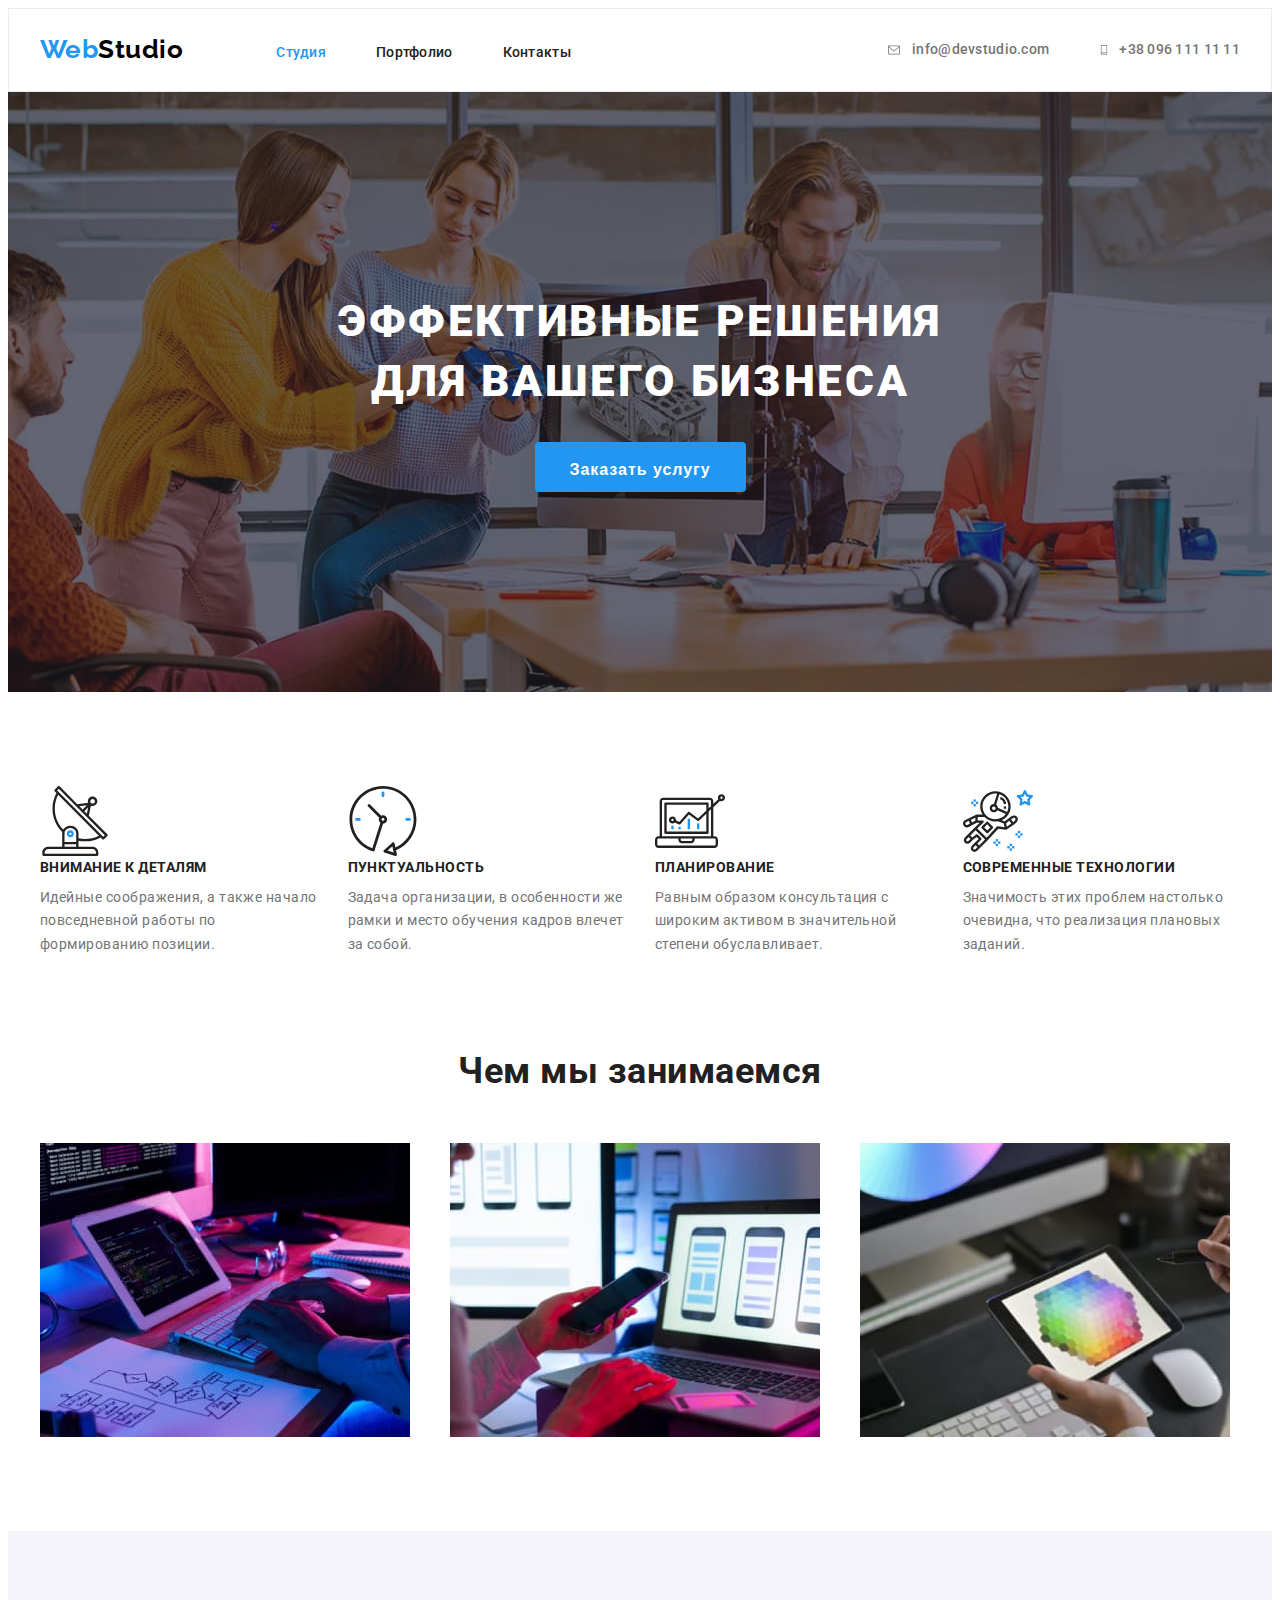
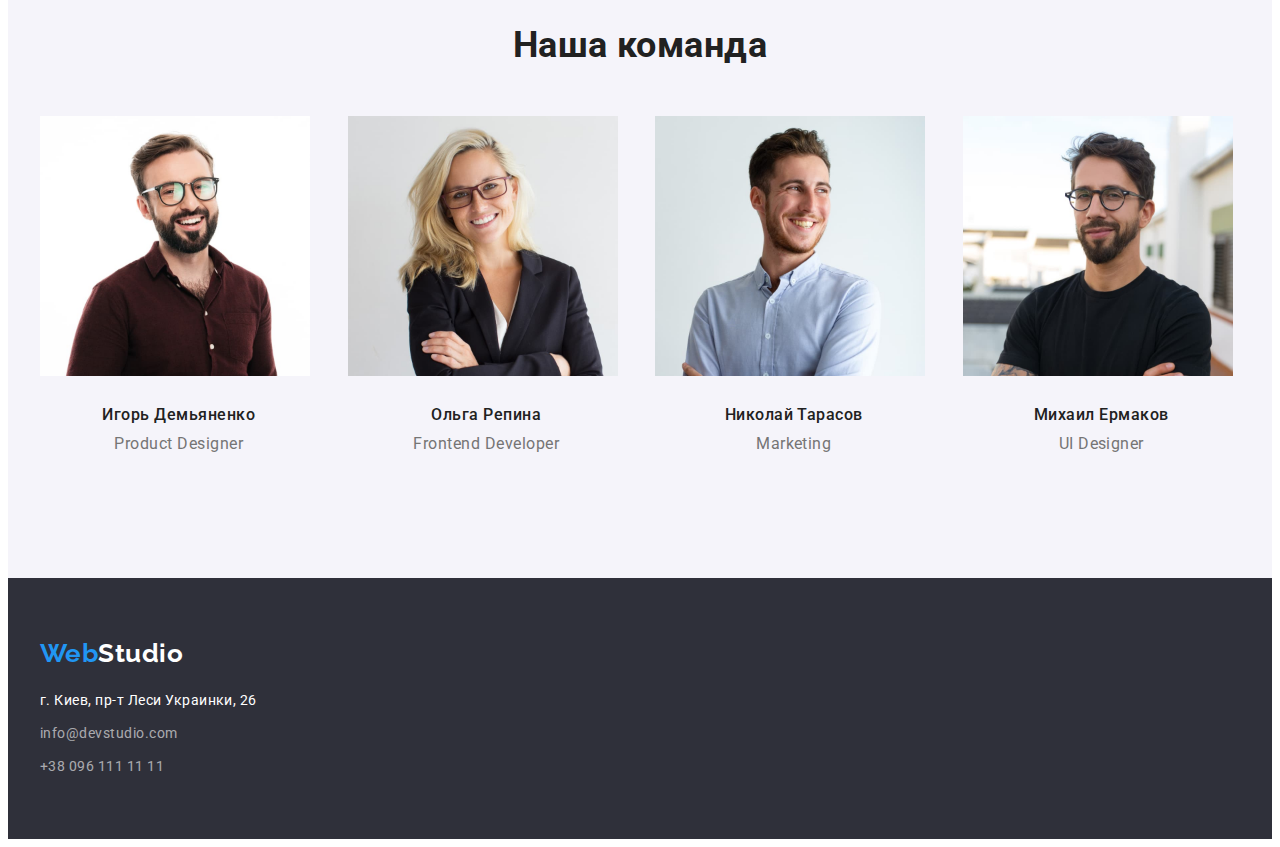
==== index.html @ 177bc2c9 "добавленны иконки в шапку" ====
<!DOCTYPE html>
<html lang="ru">

<head>
  <meta charset="UTF-8" />
  <meta http-equiv="X-UA-Compatible" content="IE=edge" />
  <meta name="viewport" content="width=device-width, initial-scale=1.0" />
  <title>Студия</title>
  <link rel="preconnect" href="https://fonts.gstatic.com" />
  <link href="https://fonts.googleapis.com/css2?family=Raleway:wght@700&family=Roboto:wght@400;500;700;900&display=swap"
    rel="stylesheet" />
  <link rel="stylesheet" href="https://cdnjs.cloudflare.com/ajax/libs/modern-normalize/1.1.0/modern-normalize.min.css"
    integrity="sha512-wpPYUAdjBVSE4KJnH1VR1HeZfpl1ub8YT/NKx4PuQ5NmX2tKuGu6U/JRp5y+Y8XG2tV+wKQpNHVUX03MfMFn9Q=="
    crossorigin="anonymous" referrerpolicy="no-referrer" />
  <link rel="stylesheet" href="./css/styles.css" />
</head>

<body>
  <!--Шапка-->
  <header class="header">
    <div class="container">
      <nav class="nav">
        <a href="./" class="logo link"><span class="prelogo">Web</span>Studio</a>
        <ul class="nav-list list">
          <li class="item"><a href="./index.html" class="link-nav current link">Студия</a></li>
          <li class="item"><a href="./portfolio.html" class="link-nav link">Портфолио</a></li>
          <li class="item"><a href="" class="link-nav link">Контакты</a></li>
        </ul>
      </nav>
      <ul class="info list">
        <li class="item"><a href="mailto:info@devstudio.com" class="link-info link">
            <svg class="icon" width="16" height="12">
              <use href="./images/icons.svg#icon-envelope"></use>
            </svg>info@devstudio.com
          </a></li>
        <li class="item"><a href="tel:+380961111111" class="link-info link">
            <svg class="icon" width="10" height="16">
              <use href="./images/icons.svg#icon-smartphone"></use>
            </svg>+38 096 111 11 11</a></li>
      </ul>
    </div>
  </header>
  <main>
    <!--Герой-->
    <section class="hero">
      <div class="container">
        <h1 class="hero-title list">
          Эффективные решения<br />
          для вашего бизнеса
        </h1>
        <button type="button" class="button-hero">Заказать услугу</button>
      </div>
    </section>
    <!--Особенности-->
    <section class="section nopadding">
      <div class="container features">
        <h2 hidden>Особенности</h2>
        <ul class="list">
          <li class="item">
            <svg class="icon" width="70" height="70">
              <use href="./images/icons.svg#icon-antenna"></use>
            </svg>
            <h3 class="title">Внимание к деталям</h3>
            <p class="text">
              Идейные соображения, а также начало повседневной работы по формированию позиции.
            </p>
          </li>
          <li class="item">
            <svg class="icon" width="70" height="70">
              <use href="./images/icons.svg#icon-clock"></use>
            </svg>
            <h3 class="title">Пунктуальность</h3>
            <p class="text">
              Задача организации, в особенности же рамки и место обучения кадров влечет за собой.
            </p>
          </li>
          <li class="item">
            <svg class="icon" width="70" height="70">
              <use href="./images/icons.svg#icon-diagram"></use>
            </svg>
            <h3 class="title">Планирование</h3>
            <p class="text">
              Равным образом консультация с широким активом в значительной степени обуславливает.
            </p>
          </li>
          <li class="item">
            <svg class="icon" width="70" height="70">
              <use href="./images/icons.svg#icon-astronaut"></use>
            </svg>
            <h3 class="title">Современные технологии</h3>
            <p class="text">
              Значимость этих проблем настолько очевидна, что реализация плановых заданий.
            </p>
          </li>
        </ul>
      </div>
    </section>
    <!--Чем мы занимаемся-->
    <section class="section">
      <div class="container works">
        <h2 class="heading">Чем мы занимаемся</h2>
        <ul class="list">
          <li class="item">
            <img src="./images/studio/what-are-we-doing-2.jpg" alt="работа за компьютером" width="370" height="294" />
          </li>
          <li class="item">
            <img src="./images/studio/what-are-we-doing.jpg" alt="работа за компьютером" width="370" height="294" />
          </li>
          <li class="item">
            <img src="./images/studio/what-are-we-doing-3.jpg" alt="работа за планшетом" width="370" height="294" />
          </li>
        </ul>
      </div>
    </section>
    <!--Наша команда-->
    <section class="section team">
      <div class="container">
        <h2 class="heading">Наша команда</h2>
        <ul class="list">
          <li class="item">
            <img src="./images/studio/ihor-demianenko.jpg" alt="фото мужчины" width="270" height="260" />
            <div class="caption">
              <h3 class="title">Игорь Демьяненко</h3>
              <p lang="en" class="text">Product Designer</p>
            </div>
          </li>
          <li class="item">
            <img src="./images/studio/olga-repina.jpg" alt="фото девушки" width="270" height="260" />
            <div class="caption">
              <h3 class="title">Ольга Репина</h3>
              <p lang="en" class="text">Frontend Developer</p>
            </div>

          </li>
          <li class="item">
            <img src="./images/studio/nicolay-tarasov.jpg" alt="фото мужчины" width="270" height="260" />
            <div class="caption">
              <h3 class="title">Николай Тарасов</h3>
              <p lang="en" class="text">Marketing</p>
            </div>

          </li>
          <li class="item">
            <img src="./images/studio/mihail-ermakov.jpg" alt="фото мужчины" width="270" height="260" />
            <div class="caption">
              <h3 class="title">Михаил Ермаков</h3>
              <p lang="en" class="text">UI Designer</p>
            </div>

          </li>
        </ul>
      </div>
    </section>
  </main>
  <!--Футер-->
  <footer class="footer">
    <div class="container">
      <a href="./" class="footer-logo link"><span class="prelogo">Web</span>Studio</a>
      <address class="address">
        <ul class="list">
          <li class="item">
            <a href="https://goo.gl/maps/eZ2Spch4mHqErUUC6" target="_blank" rel="noopener noreferrer"
              class="address-link link">г. Киев, пр-т Леси Украинки, 26</a>
          </li>
          <li class="item">
            <a href="mailto:info@devstudio.com" class="footer-link link">info@devstudio.com</a>
          </li>
          <li class="item">
            <a href="tel:+380961111111" class="footer-link link">+38 096 111 11 11</a>
          </li>
        </ul>
      </address>
    </div>
  </footer>
</body>

</html>
---- css/styles.css ----
:root {
  --primary-text-color: #757575;
  --title-color: #212121;
  --white-color: #ffffff;
  --accent-color: #2196f3;
  --accent-background: #2f303a;
}
/* Сброс */
h1,
h2,
h3,
h4,
h5,
h6,
p {
  margin-top: 0px;
  margin-bottom: 0px;
}
ul,
ol {
  margin-top: 0px;
  margin-bottom: 0px;
  padding-left: 0px;
}
img {
  display: block;
}
.list {
  list-style-type: none;
}
.link {
  text-decoration: none;
}
/* Боди */
body {
  color: var(--primary-text-color);
  font-family: Roboto, sans-serif;
  letter-spacing: 0.03em;
  font-size: 16px;
}
/* Контейнер */
.container {
  width: 1200px;
  padding-left: 15px;
  padding-right: 15px;
  margin-left: auto;
  margin-right: auto;
}
/*Шапка*/
.header {
  border: 1px solid #ececec;
}
.header .container {
  display: flex;
  align-items: center;
}
/*Логотип*/
.prelogo {
  color: var(--accent-color);
}
.logo {
  font-family: Raleway, sans-serif;
  font-weight: 700;
  font-size: 26px;
  line-height: 1.2;

  color: #000000;
  margin-right: 93px;
}
/*Навигация*/
.nav-list {
  display: flex;
}
.nav-list .item + .item {
  margin-left: 50px;
}
.info {
  display: flex;
  margin-left: auto;
}
.nav {
  display: flex;
  align-items: center;
}
.info .item + .item {
  margin-left: 50px;
}
.link-nav {
  display: inline-block;
  font-weight: 500;
  font-size: 14px;
  line-height: 1.14;
  letter-spacing: 0.02em;

  color: var(--title-color);

  padding-top: 36px;
  padding-bottom: 30px;
}
.link-info {
  display: flex;
  align-items: center;

  font-weight: 500;
  font-size: 14px;
  line-height: 1.14;
  letter-spacing: 0.02em;

  color: var(--primary-text-color);
}
/* Icon */
.info .icon {
  fill: currentColor;
  margin-right: 10px;
}
/* Hover Focus Current */
.link-nav.current,
.link-info:hover,
.link-nav:hover,
.address-link:hover,
.footer-link:hover,
.link-info:focus,
.link-nav:focus,
.address-link:focus,
.footer-link:focus {
  color: var(--accent-color);
}

/*Герой*/
.hero {
  text-align: center;
  align-items: center;
  max-width: 1600px;

  background-color: var(--accent-background);
  background-image: linear-gradient(rgba(47, 48, 58, 0.4), rgba(47, 48, 58, 0.4)), url(../images/studio/bgimd.jpg);
  background-size: cover;
  background-position: center;

  margin: 0 auto;
  padding-top: 200px;
  padding-bottom: 200px;
}
.hero-title {
  font-weight: 900;
  font-size: 44px;
  line-height: 1.36;
  text-align: center;
  letter-spacing: 0.06em;
  text-transform: uppercase;

  color: var(--white-color);

  margin-bottom: 30px;
}

/*Кнопка героя*/
.button-hero {
  font-weight: 700;
  font-size: 16px;
  line-height: 1.88;
  letter-spacing: 0.06em;
  height: 50px;
  min-width: 200px;
  cursor: pointer;

  background-color: var(--accent-color);
  color: var(--white-color);

  padding: 10px 32px;
  border: solid transparent;
  border-radius: 4px;
}
.button-hero:hover {
  background-color: #188ce8;
}

/*Секции*/
.section {
  padding-top: 94px;
  padding-bottom: 94px;
}

.section .list {
  display: flex;
  flex-wrap: wrap;
  margin-left: -30px;
}
.section .item {
  margin-left: 30px;
  flex-basis: calc((100% - 120px) / 4);
}
.heading {
  font-size: 36px;
  line-height: 1.16;
  text-align: center;

  color: var(--title-color);

  margin-bottom: 50px;
}

.section .title {
  font-size: 14px;
  font-weight: 500;
  line-height: 1.18;

  color: var(--title-color);

  margin-bottom: 10px;
}
.section .text {
  font-size: 14px;
  line-height: 1.7;
}
/* Особенности */
.nopadding {
  padding-bottom: 0;
}
.features .item {
  width: 270px;
}
.features .title {
  color: var(--title-color);
  font-weight: 700;
  line-height: 1.14;
  text-transform: uppercase;
}

/*Чем мы занимаемся*/
.works .list {
  margin-left: -30px;
}
.works .item {
  margin-left: 30px;
  flex-basis: calc((100% - 90px) / 3);
}

/* Наша команда */
.team .item {
  width: 270px;
  text-align: center;
}
.team .title {
  font-size: 16px;
}
.team .text {
  font-size: 16px;
  line-height: 1.18;
}
.caption {
  padding-top: 30px;
  padding-bottom: 30px;
}
.section.team {
  background-color: #f5f4fa;
}

/*Футер*/
.footer {
  background-color: var(--accent-background);
  padding-top: 60px;
  padding-bottom: 60px;
}
.footer-logo {
  display: inline-block;

  font-family: Raleway, sans-serif;
  font-weight: 700;
  font-size: 26px;
  line-height: 1.2;

  margin-bottom: 20px;
}
.address {
  font-style: normal;
  font-size: 14px;
  line-height: 1.7;
}
.footer-logo,
.address-link {
  color: var(--white-color);
}
.footer-link {
  color: rgba(255, 255, 255, 0.6);
}
/* .address .link {
  display: block;
} */
.address .item {
  margin-bottom: 9px;
}
.address .item:last-child {
  margin-bottom: 0px;
}

/* Портфолио*/
/* Кнопки портфолио */
.list.filter {
  display: flex;
  justify-content: center;
  margin-bottom: 50px;
}
.filter .item + .item {
  margin-left: 8px;
}
.button-portfolio {
  font-weight: 500;
  font-size: 16px;
  line-height: 1.6;
  cursor: pointer;

  background: #f5f4fa;
  color: var(--title-color);

  height: 38px;
  min-width: 73px;
  padding-top: 6px;
  padding-bottom: 6px;
  padding-left: 22px;
  padding-right: 22px;

  border-radius: 4px;
  border: solid transparent;
}
.button-portfolio:hover,
.button-portfolio:focus {
  background-color: var(--accent-color);
  color: var(--white-color);
}

/* Карточки портфолио */
.portfolio .list {
  flex-wrap: wrap;

  margin-top: -30px;
}
.portfolio .item {
  margin-top: 30px;
  flex-basis: calc((100% - 90px) / 3);
}
.portfolio .title {
  font-weight: 700;
  font-size: 18px;
  line-height: 2;
  letter-spacing: 0.06em;

  color: var(--title-color);
}
.portfolio .subject {
  font-size: 16px;
  line-height: 1.8;

  color: var(--primary-text-color);
}
.portfolio .text {
  width: 370px;
  padding-top: 20px;
  padding-bottom: 20px;
  padding-left: 24px;
  padding-right: 24px;
  border: 1px solid #eeeeee;
  border-top: none;
}
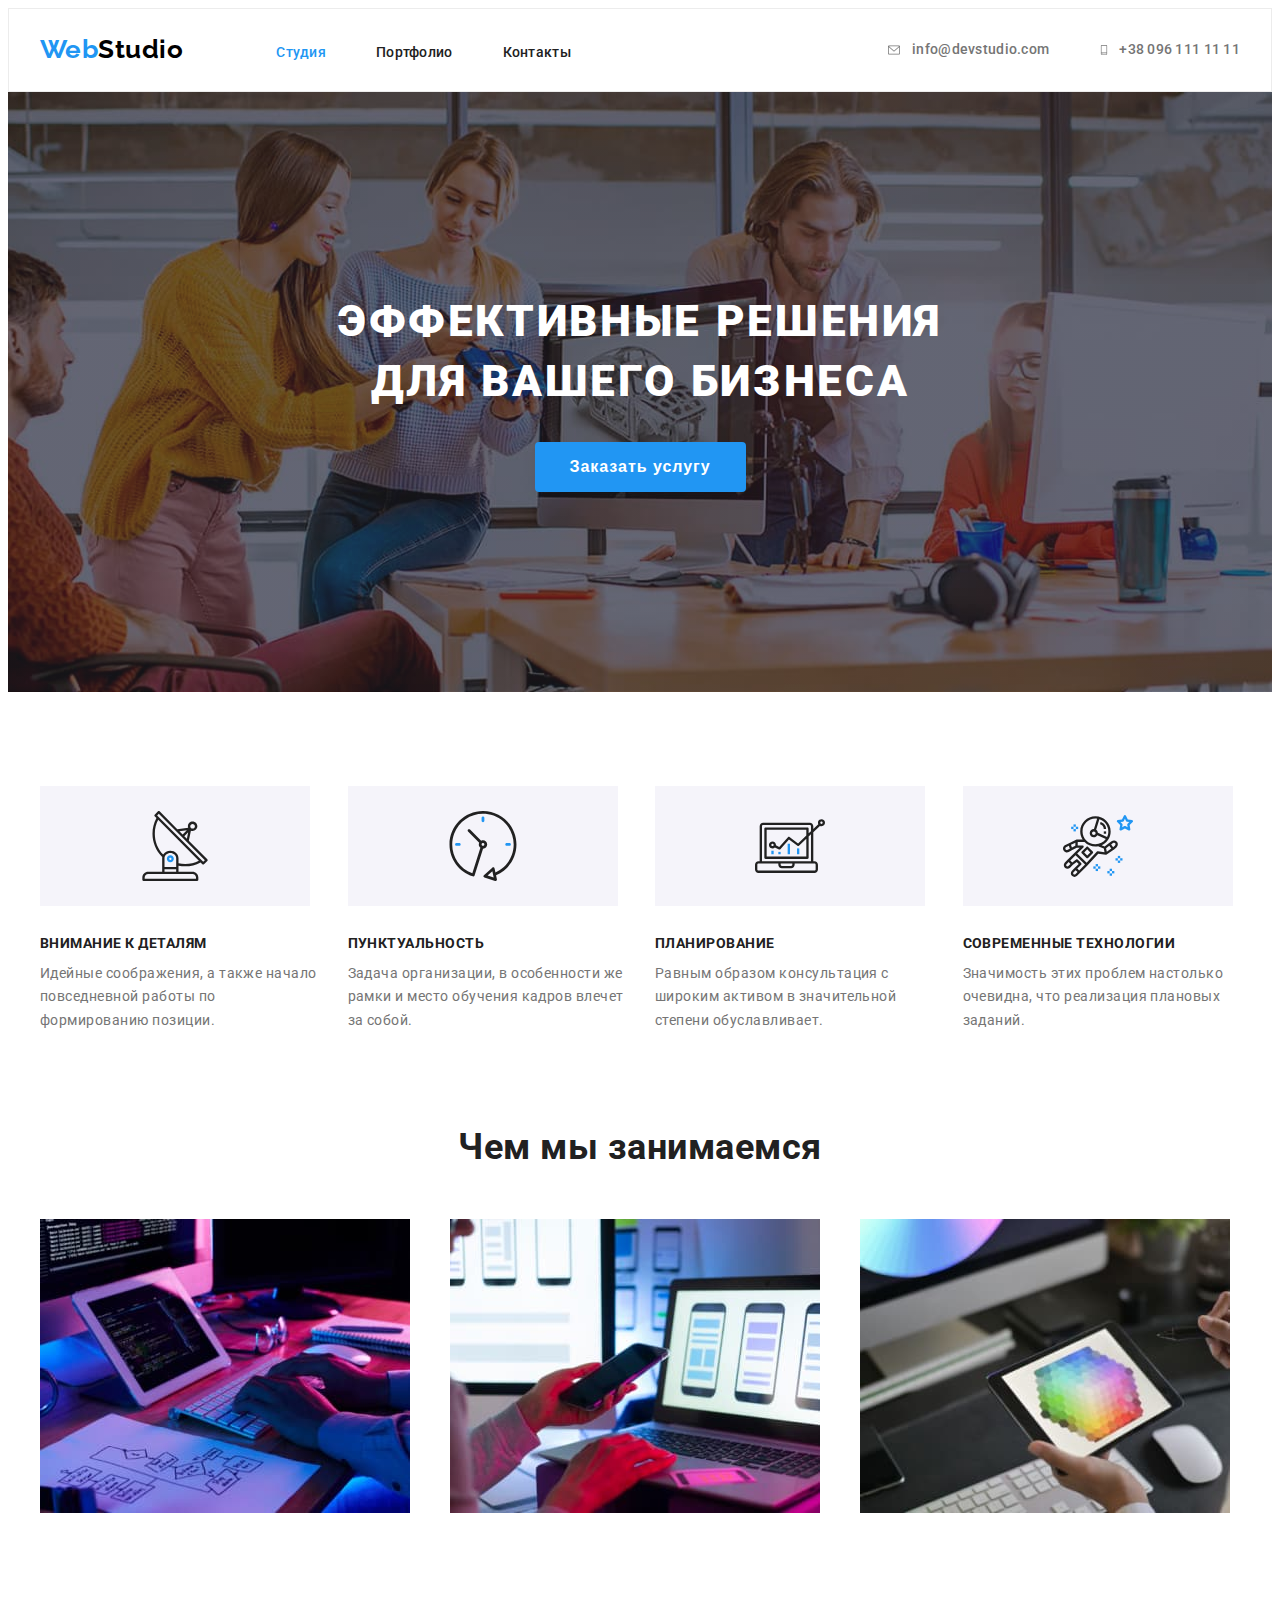
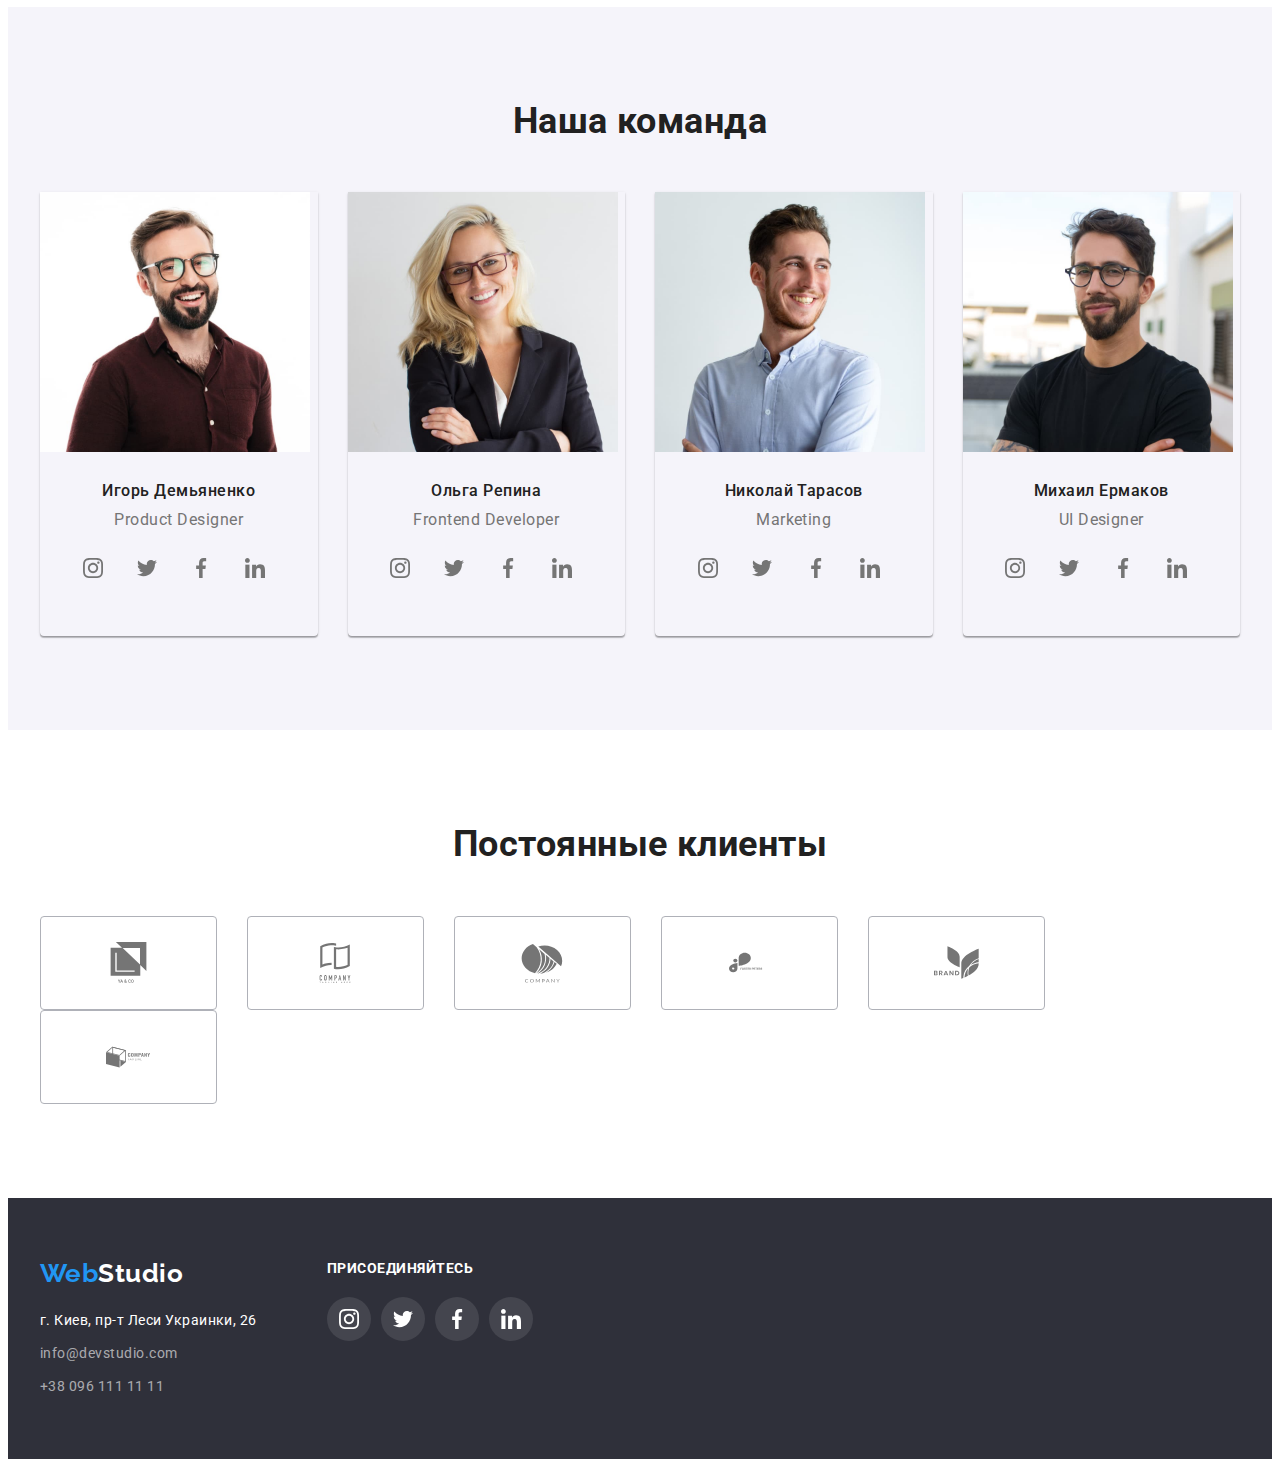
==== commit 26a3fc82: "добавлены иконки, тени на кнопки, постоянные клиенты" ====
--- a/index.html
+++ b/index.html
@@ -57,36 +57,36 @@
         <h2 hidden>Особенности</h2>
         <ul class="list">
           <li class="item">
-            <svg class="icon" width="70" height="70">
-              <use href="./images/icons.svg#icon-antenna"></use>
-            </svg>
+            <div class="box"><svg class="icon" width="70" height="70">
+                <use href="./images/icons.svg#icon-antenna"></use>
+              </svg></div>
             <h3 class="title">Внимание к деталям</h3>
             <p class="text">
               Идейные соображения, а также начало повседневной работы по формированию позиции.
             </p>
           </li>
           <li class="item">
-            <svg class="icon" width="70" height="70">
-              <use href="./images/icons.svg#icon-clock"></use>
-            </svg>
+            <div class="box"><svg class="icon" width="70" height="70">
+                <use href="./images/icons.svg#icon-clock"></use>
+              </svg></div>
             <h3 class="title">Пунктуальность</h3>
             <p class="text">
               Задача организации, в особенности же рамки и место обучения кадров влечет за собой.
             </p>
           </li>
           <li class="item">
-            <svg class="icon" width="70" height="70">
-              <use href="./images/icons.svg#icon-diagram"></use>
-            </svg>
+            <div class="box"><svg class="icon" width="70" height="70">
+                <use href="./images/icons.svg#icon-diagram"></use>
+              </svg></div>
             <h3 class="title">Планирование</h3>
             <p class="text">
               Равным образом консультация с широким активом в значительной степени обуславливает.
             </p>
           </li>
           <li class="item">
-            <svg class="icon" width="70" height="70">
-              <use href="./images/icons.svg#icon-astronaut"></use>
-            </svg>
+            <div class="box"><svg class="icon" width="70" height="70">
+                <use href="./images/icons.svg#icon-astronaut"></use>
+              </svg></div>
             <h3 class="title">Современные технологии</h3>
             <p class="text">
               Значимость этих проблем настолько очевидна, что реализация плановых заданий.
@@ -122,6 +122,22 @@
             <div class="caption">
               <h3 class="title">Игорь Демьяненко</h3>
               <p lang="en" class="text">Product Designer</p>
+              <ul class="list list-icon">
+                <li class="icon">
+                  <svg width="20" height="20">
+                    <use href="./images/icons.svg#icon-instagram"></use>
+                  </svg>
+                </li>
+                <li class="icon"><svg width="20" height="20">
+                    <use href="./images/icons.svg#icon-twitter"></use>
+                  </svg></li>
+                <li class="icon"><svg width="20" height="20">
+                    <use href="./images/icons.svg#icon-facebook"></use>
+                  </svg></li>
+                <li class="icon"><svg width="20" height="20">
+                    <use href="./images/icons.svg#icon-linkedin"></use>
+                  </svg></li>
+              </ul>
             </div>
           </li>
           <li class="item">
@@ -129,24 +145,108 @@
             <div class="caption">
               <h3 class="title">Ольга Репина</h3>
               <p lang="en" class="text">Frontend Developer</p>
-            </div>
-
+              <ul class="list list-icon">
+                <li class="icon">
+                  <svg width="20" height="20">
+                    <use href="./images/icons.svg#icon-instagram"></use>
+                  </svg>
+                </li>
+                <li class="icon"><svg width="20" height="20">
+                    <use href="./images/icons.svg#icon-twitter"></use>
+                  </svg></li>
+                <li class="icon"><svg width="20" height="20">
+                    <use href="./images/icons.svg#icon-facebook"></use>
+                  </svg></li>
+                <li class="icon"><svg width="20" height="20">
+                    <use href="./images/icons.svg#icon-linkedin"></use>
+                  </svg></li>
+              </ul>
+            </div>
           </li>
           <li class="item">
             <img src="./images/studio/nicolay-tarasov.jpg" alt="фото мужчины" width="270" height="260" />
             <div class="caption">
               <h3 class="title">Николай Тарасов</h3>
               <p lang="en" class="text">Marketing</p>
-            </div>
-
+              <ul class="list list-icon">
+                <li class="icon">
+                  <svg width="20" height="20">
+                    <use href="./images/icons.svg#icon-instagram"></use>
+                  </svg>
+                </li>
+                <li class="icon"><svg width="20" height="20">
+                    <use href="./images/icons.svg#icon-twitter"></use>
+                  </svg></li>
+                <li class="icon"><svg width="20" height="20">
+                    <use href="./images/icons.svg#icon-facebook"></use>
+                  </svg></li>
+                <li class="icon"><svg width="20" height="20">
+                    <use href="./images/icons.svg#icon-linkedin"></use>
+                  </svg></li>
+              </ul>
+            </div>
           </li>
           <li class="item">
             <img src="./images/studio/mihail-ermakov.jpg" alt="фото мужчины" width="270" height="260" />
             <div class="caption">
               <h3 class="title">Михаил Ермаков</h3>
               <p lang="en" class="text">UI Designer</p>
-            </div>
-
+              <ul class="list list-icon">
+                <li class="icon">
+                  <svg width="20" height="20">
+                    <use href="./images/icons.svg#icon-instagram"></use>
+                  </svg>
+                </li>
+                <li class="icon"><svg width="20" height="20">
+                    <use href="./images/icons.svg#icon-twitter"></use>
+                  </svg></li>
+                <li class="icon"><svg width="20" height="20">
+                    <use href="./images/icons.svg#icon-facebook"></use>
+                  </svg></li>
+                <li class="icon"><svg width="20" height="20">
+                    <use href="./images/icons.svg#icon-linkedin"></use>
+                  </svg></li>
+              </ul>
+            </div>
+
+          </li>
+        </ul>
+      </div>
+    </section>
+    <!-- Постоянные клиенты -->
+    <section class="section clients">
+      <div class="container">
+        <h2 class="heading">Постоянные клиенты</h2>
+        <ul class="list">
+          <li class="icon">
+            <svg width="41" height="47">
+              <use href="./images/icons.svg#icon-client-one"></use>
+            </svg>
+          </li>
+          <li class="icon">
+            <svg width="40" height="52">
+              <use href="./images/icons.svg#icon-client-two"></use>
+            </svg>
+          </li>
+          <li class="icon">
+            <svg width="44" height="42">
+              <use href="./images/icons.svg#icon-client-three"></use>
+            </svg>
+          </li>
+          <li class="icon">
+            <svg width="85" height="41">
+              <use href="./images/icons.svg#icon-client-four"></use>
+            </svg>
+          </li>
+          <li class="icon">
+            <svg width="63" height="45">
+              <use href="./images/icons.svg#icon-client-five"></use>
+            </svg>
+          </li>
+          <li class="icon">
+            <svg width="94" height="44">
+              <use href="./images/icons.svg#icon-client-six"></use>
+            </svg>
           </li>
         </ul>
       </div>
@@ -154,22 +254,43 @@
   </main>
   <!--Футер-->
   <footer class="footer">
-    <div class="container">
-      <a href="./" class="footer-logo link"><span class="prelogo">Web</span>Studio</a>
-      <address class="address">
-        <ul class="list">
-          <li class="item">
-            <a href="https://goo.gl/maps/eZ2Spch4mHqErUUC6" target="_blank" rel="noopener noreferrer"
-              class="address-link link">г. Киев, пр-т Леси Украинки, 26</a>
-          </li>
-          <li class="item">
-            <a href="mailto:info@devstudio.com" class="footer-link link">info@devstudio.com</a>
-          </li>
-          <li class="item">
-            <a href="tel:+380961111111" class="footer-link link">+38 096 111 11 11</a>
-          </li>
-        </ul>
-      </address>
+    <div class="container footer-box">
+      <div class="fotter-address">
+        <a href="./" class="footer-logo link"><span class="prelogo">Web</span>Studio</a>
+        <address class="address">
+          <ul class="list">
+            <li class="item">
+              <a href="https://goo.gl/maps/eZ2Spch4mHqErUUC6" target="_blank" rel="noopener noreferrer"
+                class="address-link link">г. Киев, пр-т Леси Украинки, 26</a>
+            </li>
+            <li class="item">
+              <a href="mailto:info@devstudio.com" class="footer-link link">info@devstudio.com</a>
+            </li>
+            <li class="item">
+              <a href="tel:+380961111111" class="footer-link link">+38 096 111 11 11</a>
+            </li>
+          </ul>
+        </address>
+      </div>
+      <div class="social-link">
+        <b class="join">присоединяйтесь</b>
+        <ul class="list list-icon">
+          <li class="icon">
+            <svg width="20" height="20">
+              <use href="./images/icons.svg#icon-instagram"></use>
+            </svg>
+          </li>
+          <li class="icon"><svg width="20" height="20">
+              <use href="./images/icons.svg#icon-twitter"></use>
+            </svg></li>
+          <li class="icon"><svg width="20" height="20">
+              <use href="./images/icons.svg#icon-facebook"></use>
+            </svg></li>
+          <li class="icon"><svg width="20" height="20">
+              <use href="./images/icons.svg#icon-linkedin"></use>
+            </svg></li>
+        </ul>
+      </div>
     </div>
   </footer>
 </body>
--- a/css/styles.css
+++ b/css/styles.css
@@ -156,6 +156,8 @@
 
 /*Кнопка героя*/
 .button-hero {
+  display: flex;
+  align-items: center;
   font-weight: 700;
   font-size: 16px;
   line-height: 1.88;
@@ -167,12 +169,15 @@
   background-color: var(--accent-color);
   color: var(--white-color);
 
+  margin-left: auto;
+  margin-right: auto;
   padding: 10px 32px;
   border: solid transparent;
   border-radius: 4px;
 }
 .button-hero:hover {
   background-color: #188ce8;
+  box-shadow: 0px 4px 4px rgba(0, 0, 0, 0.15);
 }
 
 /*Секции*/
@@ -226,6 +231,17 @@
   line-height: 1.14;
   text-transform: uppercase;
 }
+.features .box {
+  max-width: 270px;
+  height: 120px;
+  margin-bottom: 30px;
+
+  background-color: #F5F4FA;
+
+  display: flex;
+  align-items: center;
+  justify-content: center;
+}
 
 /*Чем мы занимаемся*/
 .works .list {
@@ -237,9 +253,29 @@
 }
 
 /* Наша команда */
+.team .list-icon {
+  fill: currentColor;
+  text-align: center;
+  margin-left: 0;
+  margin-top: 16px;
+  justify-content: center;
+}
+.team .icon:hover,
+.team .icon:focus {
+  background-color: var(--accent-color);
+  fill: var(--white-color);
+}
+.list-icon .icon {
+  display: flex;
+  padding: 12px;
+  margin-right: 10px;
+  border-radius: 50%;
+}
 .team .item {
   width: 270px;
   text-align: center;
+  box-shadow: 0px 1px 3px rgba(0, 0, 0, 0.12), 0px 1px 1px rgba(0, 0, 0, 0.14), 0px 2px 1px rgba(0, 0, 0, 0.2);
+  border-radius: 0px 0px 4px 4px; 
 }
 .team .title {
   font-size: 16px;
@@ -250,10 +286,29 @@
 }
 .caption {
   padding-top: 30px;
-  padding-bottom: 30px;
+  padding-bottom: 46px;
 }
 .section.team {
   background-color: #f5f4fa;
+}
+
+/* Постоянные клиенты */
+.clients .icon {
+  display: flex;
+  justify-content: center;
+  align-items: center;
+  width: 170px;
+  height: 92px;
+  margin-left: 30px;
+  flex-basis: calc((100% - 180px) / 6);
+  fill: currentColor;
+  border: 1px solid #AFB1B8;
+  border-radius: 4px;
+}
+.clients .icon:hover,
+.clients .icon:focus {
+  fill: var(--accent-color);
+  border: 1px solid var(--accent-color);
 }
 
 /*Футер*/
@@ -262,6 +317,9 @@
   padding-top: 60px;
   padding-bottom: 60px;
 }
+.footer-box {
+  display: flex;
+}
 .footer-logo {
   display: inline-block;
 
@@ -276,6 +334,7 @@
   font-style: normal;
   font-size: 14px;
   line-height: 1.7;
+  margin-right: 70px;
 }
 .footer-logo,
 .address-link {
@@ -284,14 +343,31 @@
 .footer-link {
   color: rgba(255, 255, 255, 0.6);
 }
-/* .address .link {
-  display: block;
-} */
 .address .item {
   margin-bottom: 9px;
 }
 .address .item:last-child {
   margin-bottom: 0px;
+}
+.social-link .list-icon {
+  display: flex;
+}
+.join {
+  display: inline-block;
+  font-size: 14px;
+  line-height: 1.14;
+  text-transform: uppercase;
+  margin-bottom: 20px;
+
+  color: var(--white-color)
+}
+.social-link .icon {
+  background-color: rgba(255, 255, 255, 0.1);;
+  fill: var(--white-color)
+}
+.social-link .icon:hover,
+.social-link .icon:focus {
+  background-color:var(--accent-color);
 }
 
 /* Портфолио*/
@@ -301,10 +377,15 @@
   justify-content: center;
   margin-bottom: 50px;
 }
+.filter .item {
+  flex-basis: auto;
+}
 .filter .item + .item {
   margin-left: 8px;
 }
 .button-portfolio {
+  display: flex;
+  align-items: center;
   font-weight: 500;
   font-size: 16px;
   line-height: 1.6;
@@ -327,6 +408,7 @@
 .button-portfolio:focus {
   background-color: var(--accent-color);
   color: var(--white-color);
+  box-shadow: 0px 3px 1px rgba(0, 0, 0, 0.1), 0px 1px 2px rgba(0, 0, 0, 0.08), 0px 2px 2px rgba(0, 0, 0, 0.12);
 }
 
 /* Карточки портфолио */
@@ -338,6 +420,10 @@
 .portfolio .item {
   margin-top: 30px;
   flex-basis: calc((100% - 90px) / 3);
+}
+.portfolio .item:hover,
+.portfolio .item:focus {
+  box-shadow: 0px 1px 1px rgba(0, 0, 0, 0.12), 0px 4px 4px rgba(0, 0, 0, 0.06), 1px 4px 6px rgba(0, 0, 0, 0.16);
 }
 .portfolio .title {
   font-weight: 700;
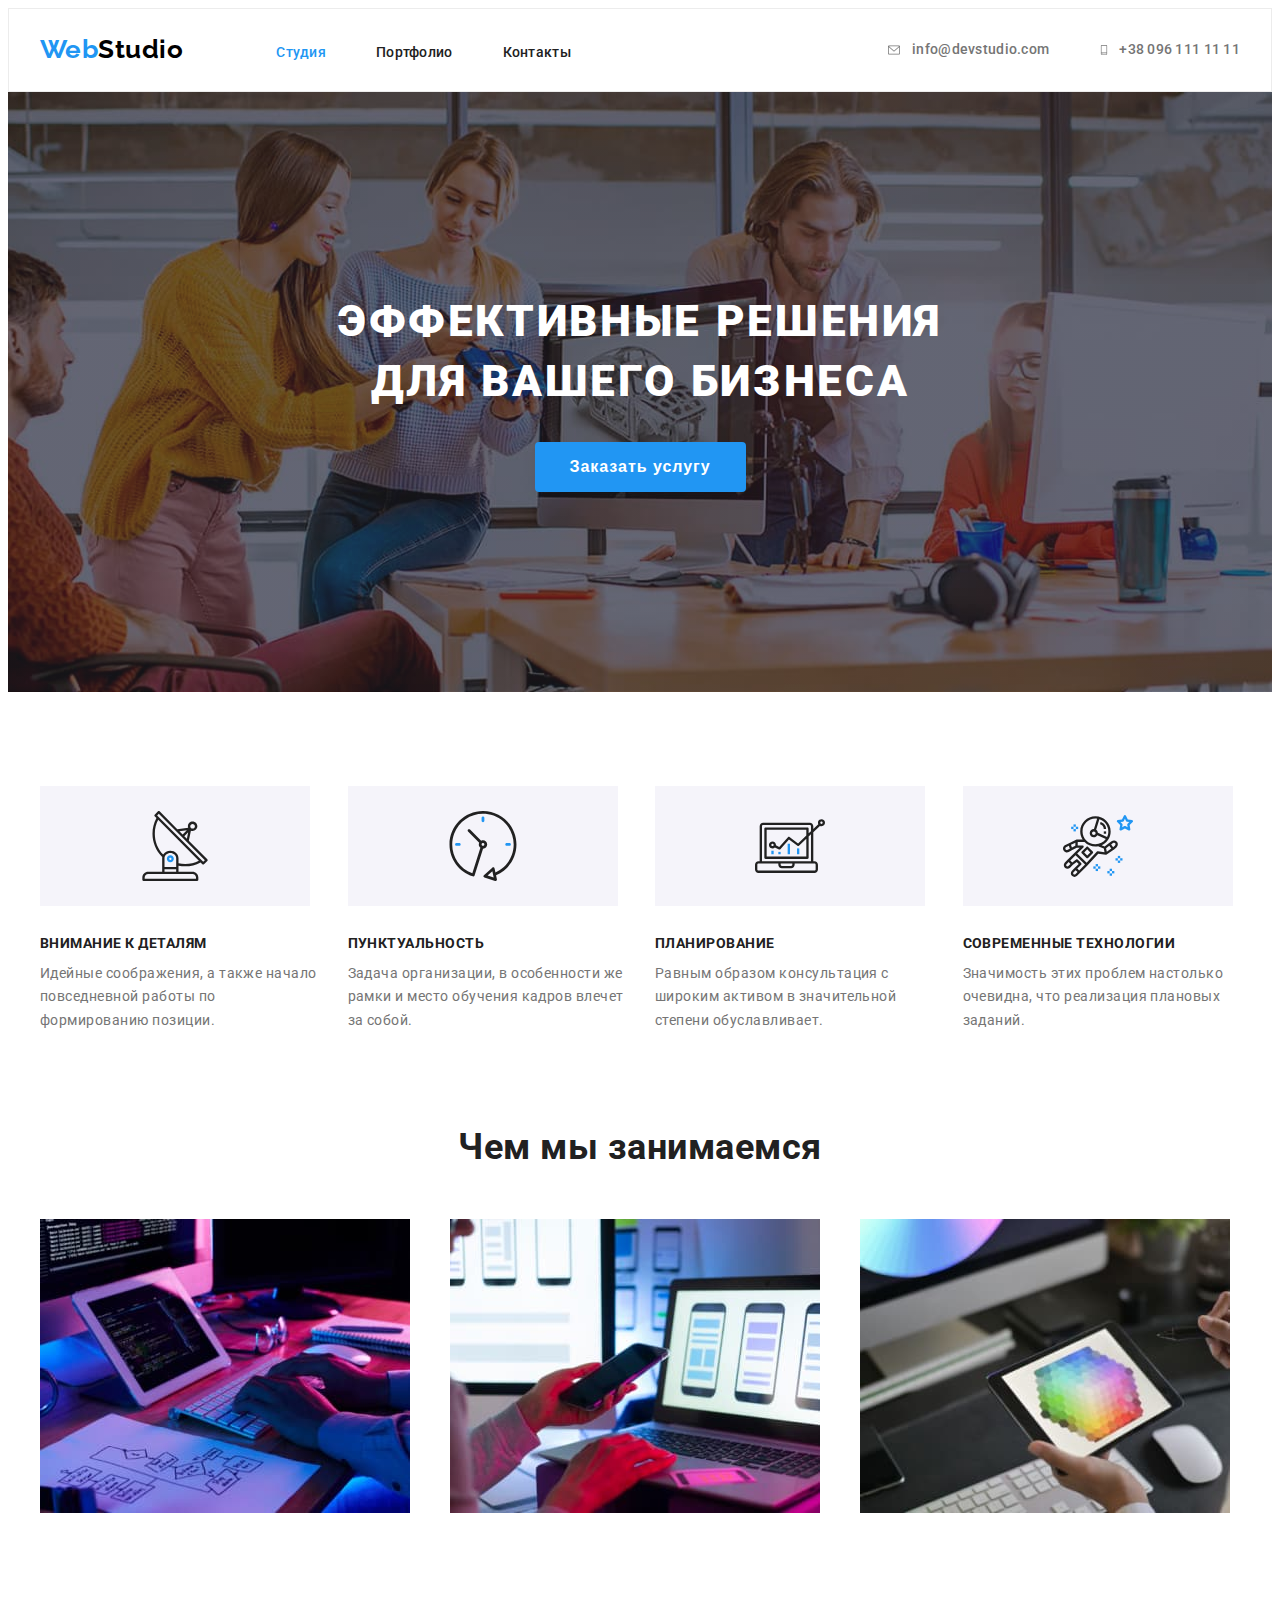
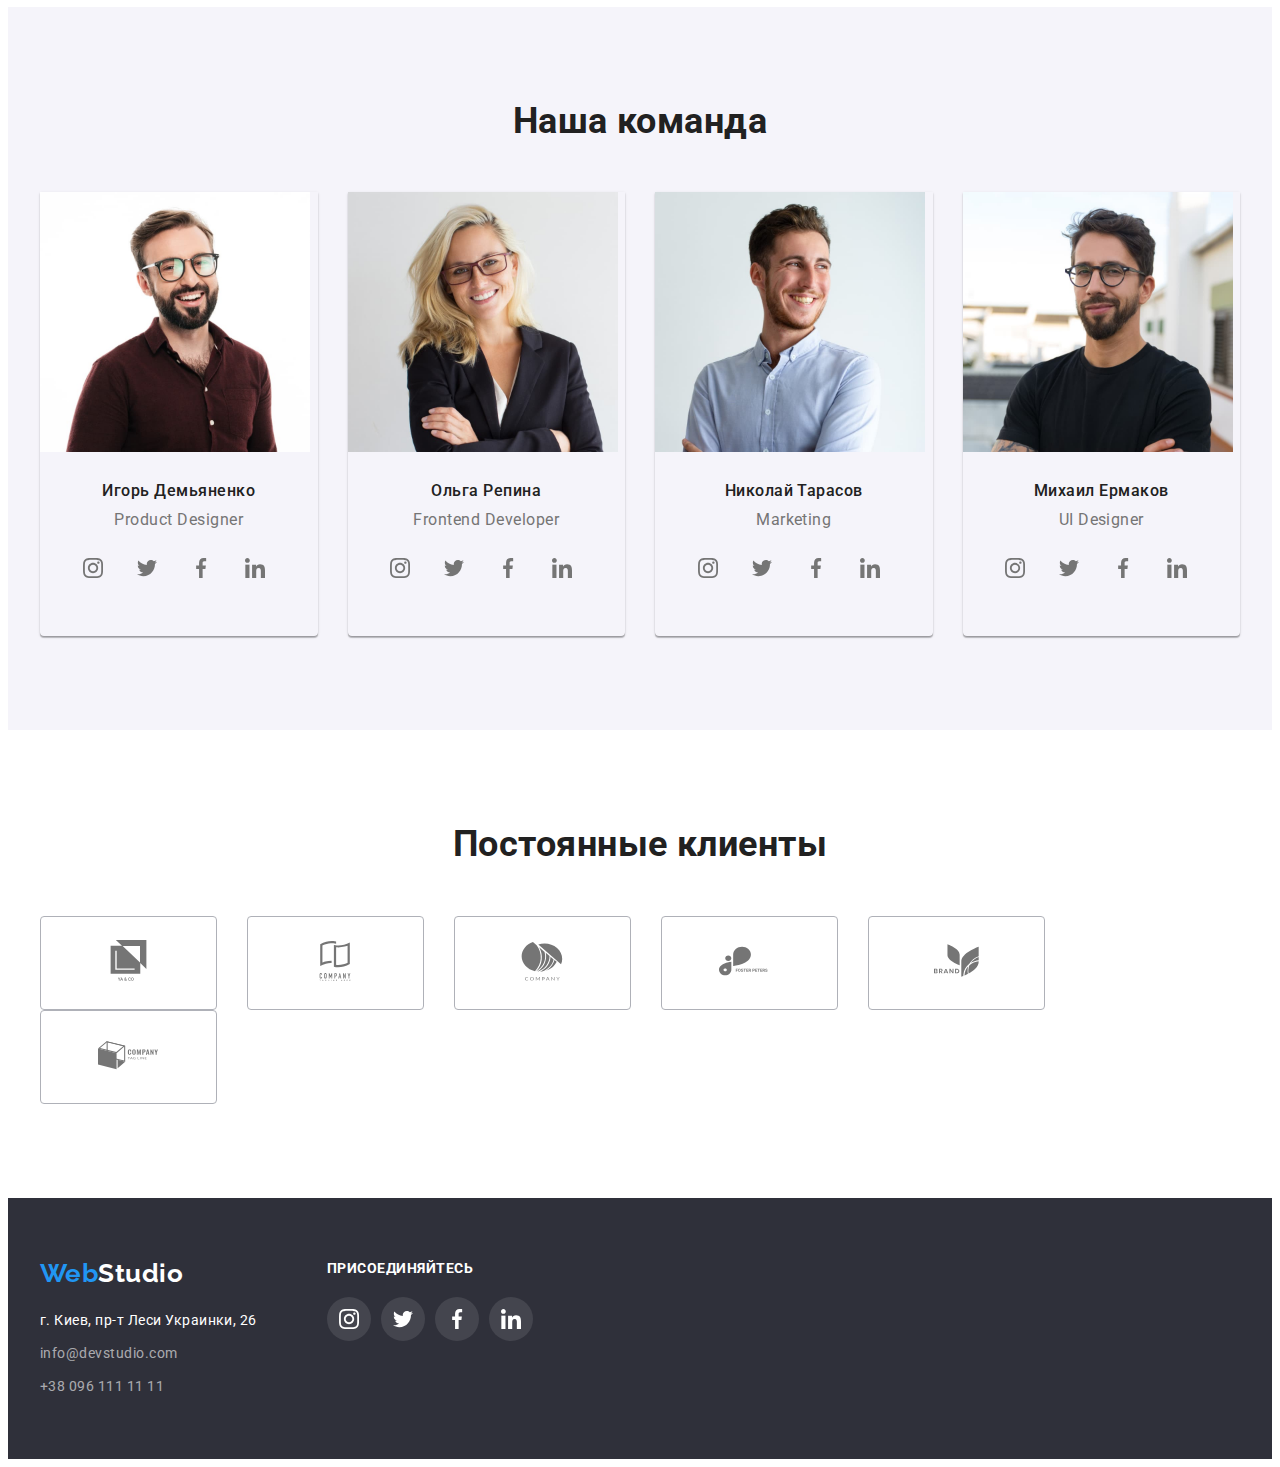
==== commit e782bec8: "добавленны ссылки" ====
--- a/index.html
+++ b/index.html
@@ -124,19 +124,25 @@
               <p lang="en" class="text">Product Designer</p>
               <ul class="list list-icon">
                 <li class="icon">
-                  <svg width="20" height="20">
-                    <use href="./images/icons.svg#icon-instagram"></use>
-                  </svg>
-                </li>
-                <li class="icon"><svg width="20" height="20">
-                    <use href="./images/icons.svg#icon-twitter"></use>
-                  </svg></li>
-                <li class="icon"><svg width="20" height="20">
-                    <use href="./images/icons.svg#icon-facebook"></use>
-                  </svg></li>
-                <li class="icon"><svg width="20" height="20">
-                    <use href="./images/icons.svg#icon-linkedin"></use>
-                  </svg></li>
+                  <a class="icon-link" href=""><svg width="20" height="20">
+                      <use href="./images/icons.svg#icon-instagram"></use>
+                    </svg></a>
+                </li>
+                <li class="icon">
+                  <a class="icon-link" href=""><svg width="20" height="20">
+                      <use href="./images/icons.svg#icon-twitter"></use>
+                    </svg></a>
+                </li>
+                <li class="icon">
+                  <a class="icon-link" href=""><svg width="20" height="20">
+                      <use href="./images/icons.svg#icon-facebook"></use>
+                    </svg></a>
+                </li>
+                <li class="icon">
+                  <a class="icon-link" href=""><svg width="20" height="20">
+                      <use href="./images/icons.svg#icon-linkedin"></use>
+                    </svg></a>
+                </li>
               </ul>
             </div>
           </li>
@@ -147,19 +153,25 @@
               <p lang="en" class="text">Frontend Developer</p>
               <ul class="list list-icon">
                 <li class="icon">
-                  <svg width="20" height="20">
-                    <use href="./images/icons.svg#icon-instagram"></use>
-                  </svg>
-                </li>
-                <li class="icon"><svg width="20" height="20">
-                    <use href="./images/icons.svg#icon-twitter"></use>
-                  </svg></li>
-                <li class="icon"><svg width="20" height="20">
-                    <use href="./images/icons.svg#icon-facebook"></use>
-                  </svg></li>
-                <li class="icon"><svg width="20" height="20">
-                    <use href="./images/icons.svg#icon-linkedin"></use>
-                  </svg></li>
+                  <a class="icon-link" href=""><svg width="20" height="20">
+                      <use href="./images/icons.svg#icon-instagram"></use>
+                    </svg></a>
+                </li>
+                <li class="icon">
+                  <a class="icon-link" href=""><svg width="20" height="20">
+                      <use href="./images/icons.svg#icon-twitter"></use>
+                    </svg></a>
+                </li>
+                <li class="icon">
+                  <a class="icon-link" href=""><svg width="20" height="20">
+                      <use href="./images/icons.svg#icon-facebook"></use>
+                    </svg></a>
+                </li>
+                <li class="icon">
+                  <a class="icon-link" href=""><svg width="20" height="20">
+                      <use href="./images/icons.svg#icon-linkedin"></use>
+                    </svg></a>
+                </li>
               </ul>
             </div>
           </li>
@@ -170,19 +182,25 @@
               <p lang="en" class="text">Marketing</p>
               <ul class="list list-icon">
                 <li class="icon">
-                  <svg width="20" height="20">
-                    <use href="./images/icons.svg#icon-instagram"></use>
-                  </svg>
-                </li>
-                <li class="icon"><svg width="20" height="20">
-                    <use href="./images/icons.svg#icon-twitter"></use>
-                  </svg></li>
-                <li class="icon"><svg width="20" height="20">
-                    <use href="./images/icons.svg#icon-facebook"></use>
-                  </svg></li>
-                <li class="icon"><svg width="20" height="20">
-                    <use href="./images/icons.svg#icon-linkedin"></use>
-                  </svg></li>
+                  <a class="icon-link" href=""><svg width="20" height="20">
+                      <use href="./images/icons.svg#icon-instagram"></use>
+                    </svg></a>
+                </li>
+                <li class="icon">
+                  <a class="icon-link" href=""><svg width="20" height="20">
+                      <use href="./images/icons.svg#icon-twitter"></use>
+                    </svg></a>
+                </li>
+                <li class="icon">
+                  <a class="icon-link" href=""><svg width="20" height="20">
+                      <use href="./images/icons.svg#icon-facebook"></use>
+                    </svg></a>
+                </li>
+                <li class="icon">
+                  <a class="icon-link" href=""><svg width="20" height="20">
+                      <use href="./images/icons.svg#icon-linkedin"></use>
+                    </svg></a>
+                </li>
               </ul>
             </div>
           </li>
@@ -193,19 +211,25 @@
               <p lang="en" class="text">UI Designer</p>
               <ul class="list list-icon">
                 <li class="icon">
-                  <svg width="20" height="20">
-                    <use href="./images/icons.svg#icon-instagram"></use>
-                  </svg>
-                </li>
-                <li class="icon"><svg width="20" height="20">
-                    <use href="./images/icons.svg#icon-twitter"></use>
-                  </svg></li>
-                <li class="icon"><svg width="20" height="20">
-                    <use href="./images/icons.svg#icon-facebook"></use>
-                  </svg></li>
-                <li class="icon"><svg width="20" height="20">
-                    <use href="./images/icons.svg#icon-linkedin"></use>
-                  </svg></li>
+                  <a class="icon-link" href=""><svg width="20" height="20">
+                      <use href="./images/icons.svg#icon-instagram"></use>
+                    </svg></a>
+                </li>
+                <li class="icon">
+                  <a class="icon-link" href=""><svg width="20" height="20">
+                      <use href="./images/icons.svg#icon-twitter"></use>
+                    </svg></a>
+                </li>
+                <li class="icon">
+                  <a class="icon-link" href=""><svg width="20" height="20">
+                      <use href="./images/icons.svg#icon-facebook"></use>
+                    </svg></a>
+                </li>
+                <li class="icon">
+                  <a class="icon-link" href=""><svg width="20" height="20">
+                      <use href="./images/icons.svg#icon-linkedin"></use>
+                    </svg></a>
+                </li>
               </ul>
             </div>
 
@@ -219,34 +243,40 @@
         <h2 class="heading">Постоянные клиенты</h2>
         <ul class="list">
           <li class="icon">
-            <svg width="41" height="47">
-              <use href="./images/icons.svg#icon-client-one"></use>
-            </svg>
-          </li>
-          <li class="icon">
-            <svg width="40" height="52">
-              <use href="./images/icons.svg#icon-client-two"></use>
-            </svg>
-          </li>
-          <li class="icon">
-            <svg width="44" height="42">
-              <use href="./images/icons.svg#icon-client-three"></use>
-            </svg>
-          </li>
-          <li class="icon">
-            <svg width="85" height="41">
-              <use href="./images/icons.svg#icon-client-four"></use>
-            </svg>
-          </li>
-          <li class="icon">
-            <svg width="63" height="45">
-              <use href="./images/icons.svg#icon-client-five"></use>
-            </svg>
-          </li>
-          <li class="icon">
-            <svg width="94" height="44">
-              <use href="./images/icons.svg#icon-client-six"></use>
-            </svg>
+            <a class="icon-link" href=""><svg width="41" height="47">
+                <use href="./images/icons.svg#icon-client-one"></use>
+              </svg></a>
+
+          </li>
+          <li class="icon">
+            <a class="icon-link" href=""><svg width="40" height="52">
+                <use href="./images/icons.svg#icon-client-two"></use>
+              </svg></a>
+
+          </li>
+          <li class="icon">
+            <a class="icon-link" href=""><svg width="44" height="42">
+                <use href="./images/icons.svg#icon-client-three"></use>
+              </svg></a>
+
+          </li>
+          <li class="icon">
+            <a class="icon-link" href=""><svg width="106" height="60">
+                <use href="./images/icons.svg#icon-client-four"></use>
+              </svg></a>
+
+          </li>
+          <li class="icon">
+            <a class="icon-link" href=""><svg width="63" height="45">
+                <use href="./images/icons.svg#icon-client-five"></use>
+              </svg></a>
+
+          </li>
+          <li class="icon">
+            <a class="icon-link" href=""><svg width="106" height="60">
+                <use href="./images/icons.svg#icon-client-six"></use>
+              </svg></a>
+
           </li>
         </ul>
       </div>
@@ -276,20 +306,25 @@
         <b class="join">присоединяйтесь</b>
         <ul class="list list-icon">
           <li class="icon">
-            <svg width="20" height="20">
-              <use href="./images/icons.svg#icon-instagram"></use>
-            </svg>
-          </li>
-          <li class="icon"><svg width="20" height="20">
-              <use href="./images/icons.svg#icon-twitter"></use>
-            </svg></li>
-          <li class="icon"><svg width="20" height="20">
-              <use href="./images/icons.svg#icon-facebook"></use>
-            </svg></li>
-          <li class="icon"><svg width="20" height="20">
-              <use href="./images/icons.svg#icon-linkedin"></use>
-            </svg></li>
-        </ul>
+            <a class="icon-link" href=""><svg width="20" height="20">
+                <use href="./images/icons.svg#icon-instagram"></use>
+              </svg></a>
+          </li>
+          <li class="icon">
+            <a class="icon-link" href=""><svg width="20" height="20">
+                <use href="./images/icons.svg#icon-twitter"></use>
+              </svg></a>
+          </li>
+          <li class="icon">
+            <a class="icon-link" href=""><svg width="20" height="20">
+                <use href="./images/icons.svg#icon-facebook"></use>
+              </svg></a>
+          </li>
+          <li class="icon">
+            <a class="icon-link" href=""><svg width="20" height="20">
+                <use href="./images/icons.svg#icon-linkedin"></use>
+              </svg></a>
+          </li>
       </div>
     </div>
   </footer>
--- a/css/styles.css
+++ b/css/styles.css
@@ -254,18 +254,21 @@
 
 /* Наша команда */
 .team .list-icon {
-  fill: currentColor;
   text-align: center;
   margin-left: 0;
   margin-top: 16px;
   justify-content: center;
 }
-.team .icon:hover,
-.team .icon:focus {
+.team .icon-link {
+color: var(--primary-text-color);
+}
+.team .icon-link:hover,
+.team .icon-link:focus {
   background-color: var(--accent-color);
   fill: var(--white-color);
 }
-.list-icon .icon {
+.list-icon .icon-link {
+  fill: currentColor;
   display: flex;
   padding: 12px;
   margin-right: 10px;
@@ -304,10 +307,17 @@
   fill: currentColor;
   border: 1px solid #AFB1B8;
   border-radius: 4px;
+
+}
+.clients .icon-link {
+  fill: var(--primary-text-color);
+}
+.clients .icon-link:hover,
+.clients .icon-link:focus {
+  fill: var(--accent-color);
 }
 .clients .icon:hover,
 .clients .icon:focus {
-  fill: var(--accent-color);
   border: 1px solid var(--accent-color);
 }
 
@@ -361,12 +371,12 @@
 
   color: var(--white-color)
 }
-.social-link .icon {
+.social-link .icon-link {
   background-color: rgba(255, 255, 255, 0.1);;
   fill: var(--white-color)
 }
-.social-link .icon:hover,
-.social-link .icon:focus {
+.social-link .icon-link:hover,
+.social-link .icon-link:focus {
   background-color:var(--accent-color);
 }
 
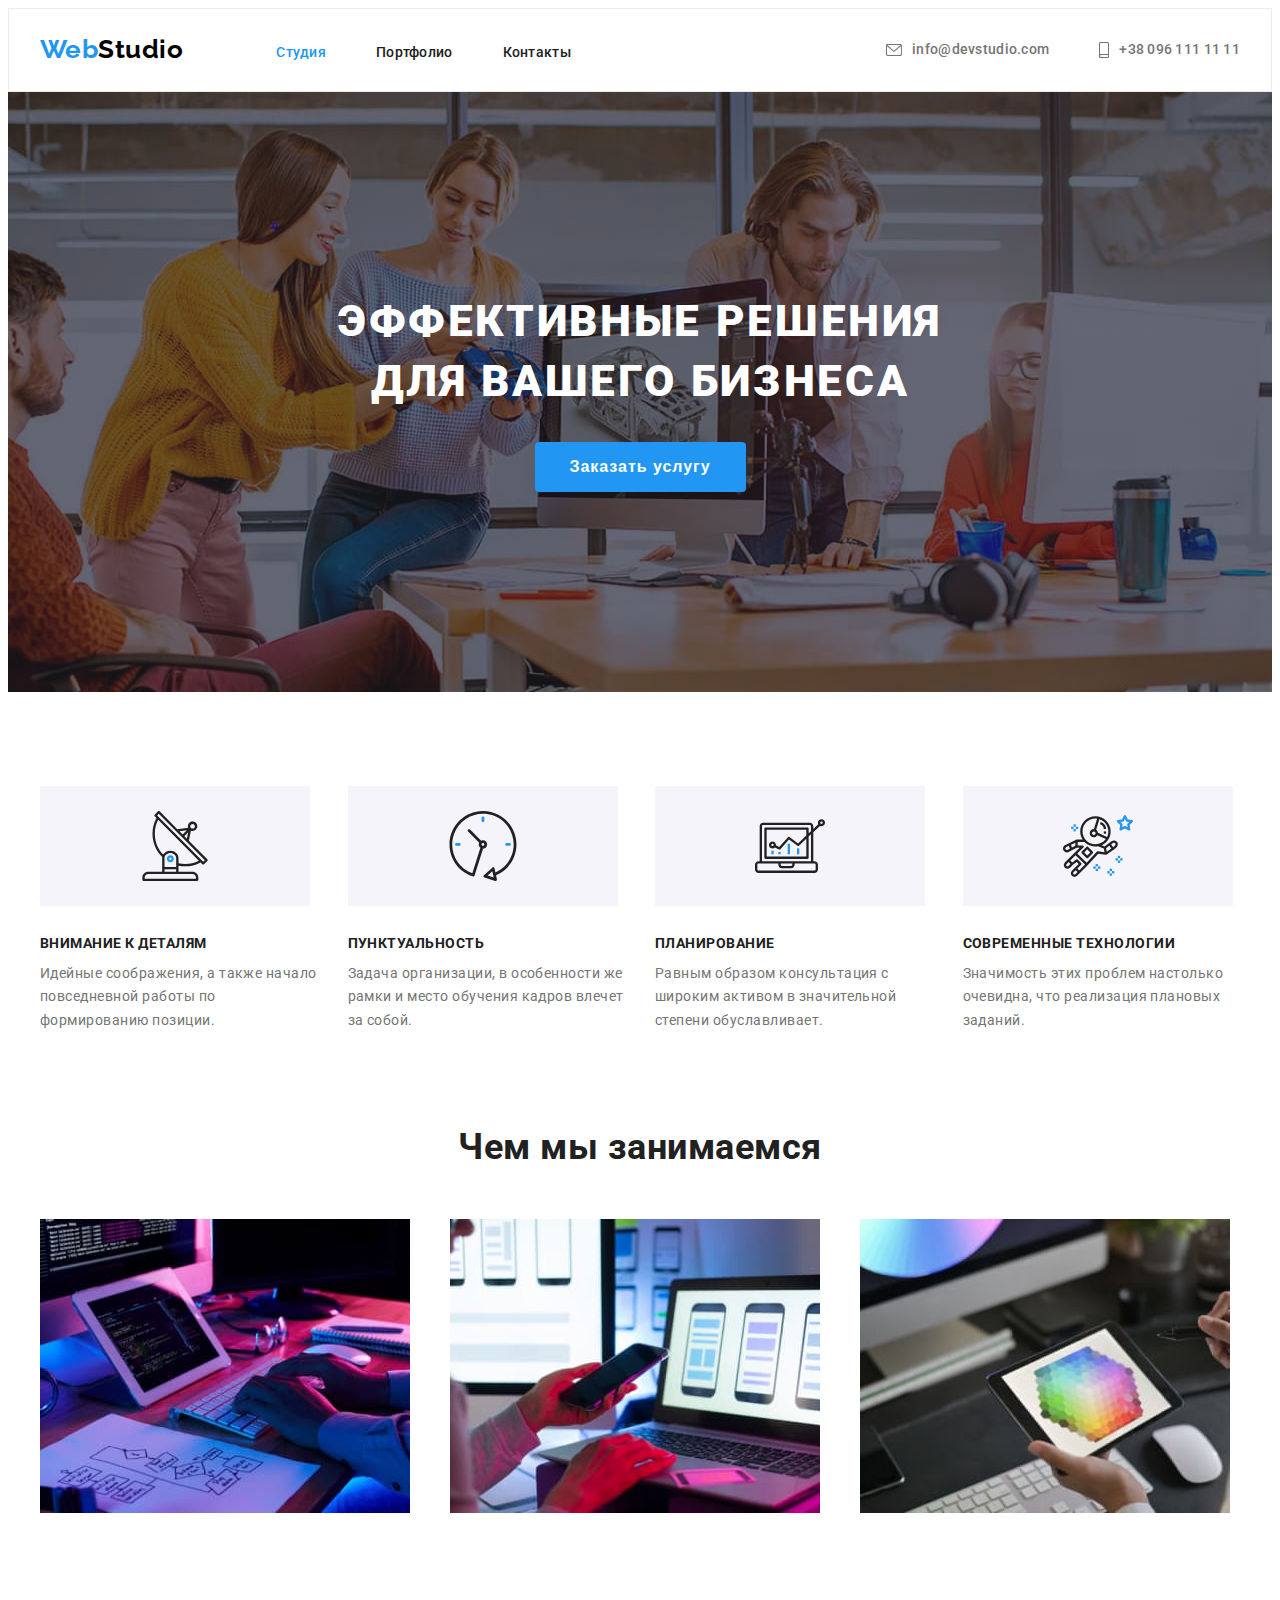
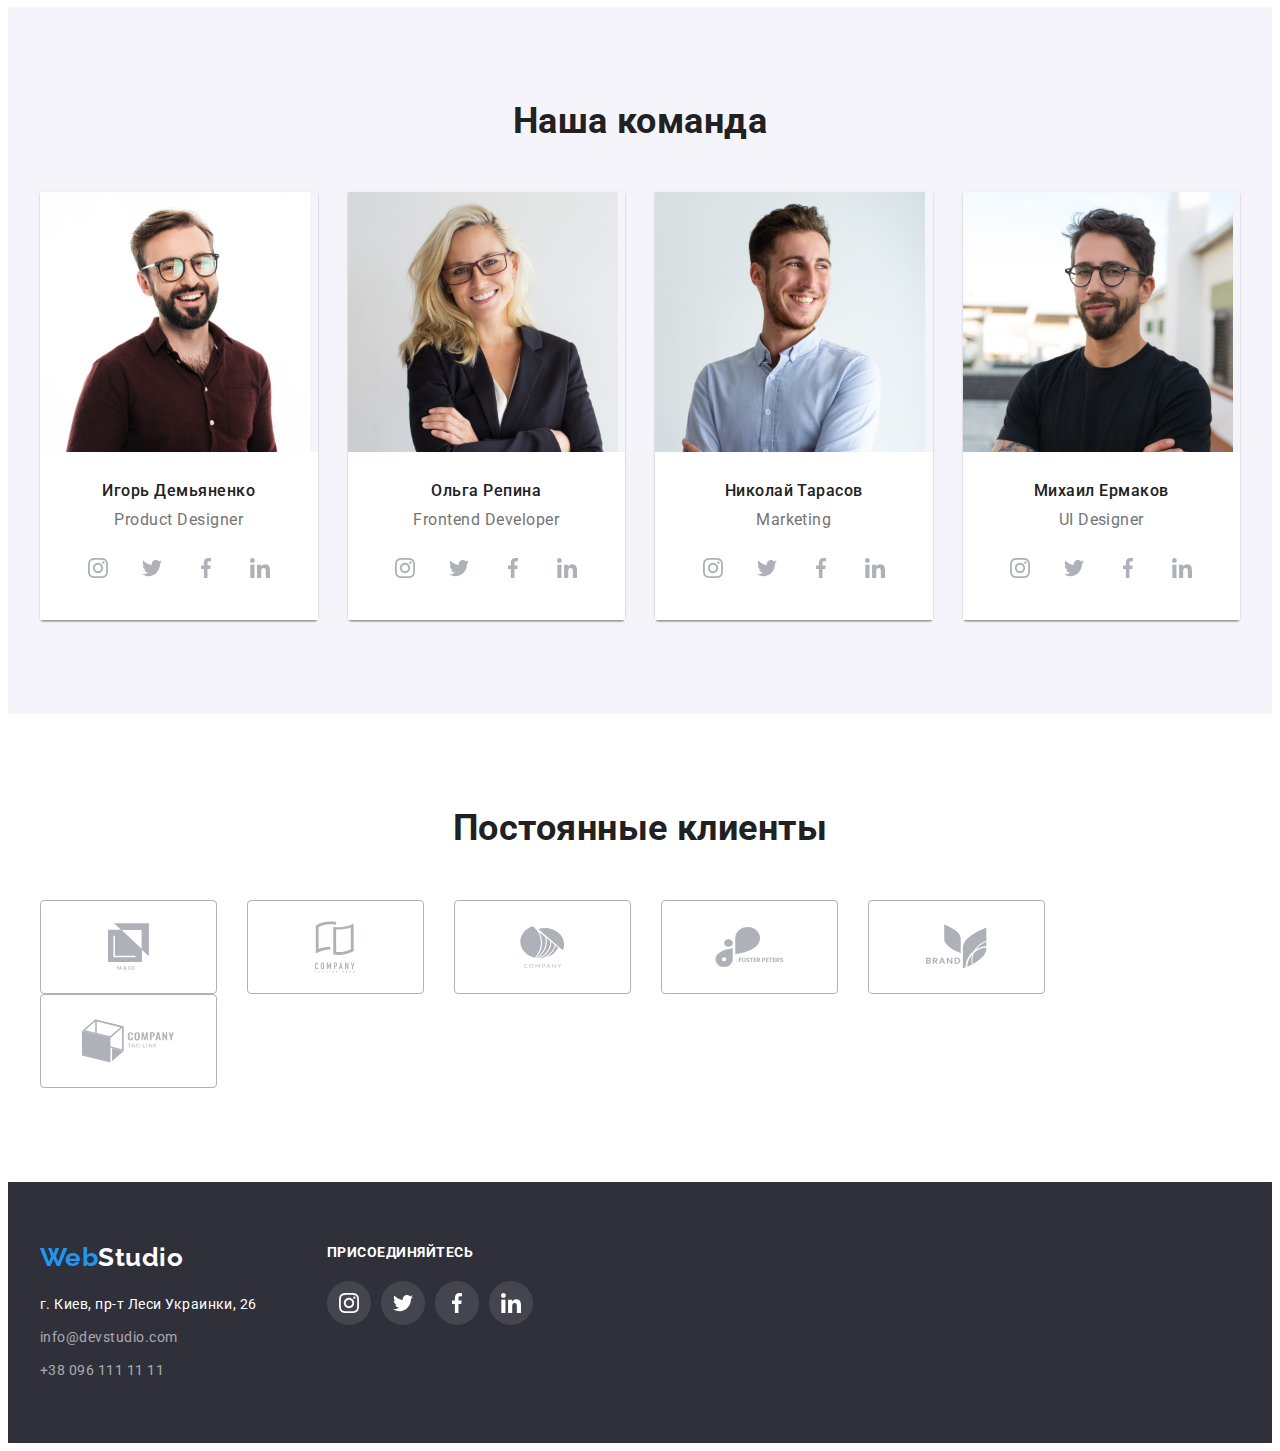
==== commit 1af37e24: "заменна иконок" ====
--- a/index.html
+++ b/index.html
@@ -1,333 +1,382 @@
 <!DOCTYPE html>
 <html lang="ru">
+  <head>
+    <meta charset="UTF-8" />
+    <meta http-equiv="X-UA-Compatible" content="IE=edge" />
+    <meta name="viewport" content="width=device-width, initial-scale=1.0" />
+    <title>Студия</title>
+    <link rel="preconnect" href="https://fonts.gstatic.com" />
+    <link
+      href="https://fonts.googleapis.com/css2?family=Raleway:wght@700&family=Roboto:wght@400;500;700;900&display=swap"
+      rel="stylesheet"
+    />
+    <link
+      rel="stylesheet"
+      href="https://cdnjs.cloudflare.com/ajax/libs/modern-normalize/1.1.0/modern-normalize.min.css"
+      integrity="sha512-wpPYUAdjBVSE4KJnH1VR1HeZfpl1ub8YT/NKx4PuQ5NmX2tKuGu6U/JRp5y+Y8XG2tV+wKQpNHVUX03MfMFn9Q=="
+      crossorigin="anonymous"
+      referrerpolicy="no-referrer"
+    />
+    <link rel="stylesheet" href="./css/styles.css" />
+  </head>
 
-<head>
-  <meta charset="UTF-8" />
-  <meta http-equiv="X-UA-Compatible" content="IE=edge" />
-  <meta name="viewport" content="width=device-width, initial-scale=1.0" />
-  <title>Студия</title>
-  <link rel="preconnect" href="https://fonts.gstatic.com" />
-  <link href="https://fonts.googleapis.com/css2?family=Raleway:wght@700&family=Roboto:wght@400;500;700;900&display=swap"
-    rel="stylesheet" />
-  <link rel="stylesheet" href="https://cdnjs.cloudflare.com/ajax/libs/modern-normalize/1.1.0/modern-normalize.min.css"
-    integrity="sha512-wpPYUAdjBVSE4KJnH1VR1HeZfpl1ub8YT/NKx4PuQ5NmX2tKuGu6U/JRp5y+Y8XG2tV+wKQpNHVUX03MfMFn9Q=="
-    crossorigin="anonymous" referrerpolicy="no-referrer" />
-  <link rel="stylesheet" href="./css/styles.css" />
-</head>
-
-<body>
-  <!--Шапка-->
-  <header class="header">
-    <div class="container">
-      <nav class="nav">
-        <a href="./" class="logo link"><span class="prelogo">Web</span>Studio</a>
-        <ul class="nav-list list">
-          <li class="item"><a href="./index.html" class="link-nav current link">Студия</a></li>
-          <li class="item"><a href="./portfolio.html" class="link-nav link">Портфолио</a></li>
-          <li class="item"><a href="" class="link-nav link">Контакты</a></li>
-        </ul>
-      </nav>
-      <ul class="info list">
-        <li class="item"><a href="mailto:info@devstudio.com" class="link-info link">
-            <svg class="icon" width="16" height="12">
-              <use href="./images/icons.svg#icon-envelope"></use>
-            </svg>info@devstudio.com
-          </a></li>
-        <li class="item"><a href="tel:+380961111111" class="link-info link">
-            <svg class="icon" width="10" height="16">
-              <use href="./images/icons.svg#icon-smartphone"></use>
-            </svg>+38 096 111 11 11</a></li>
-      </ul>
-    </div>
-  </header>
-  <main>
-    <!--Герой-->
-    <section class="hero">
+  <body>
+    <!--Шапка-->
+    <header class="header">
       <div class="container">
-        <h1 class="hero-title list">
-          Эффективные решения<br />
-          для вашего бизнеса
-        </h1>
-        <button type="button" class="button-hero">Заказать услугу</button>
-      </div>
-    </section>
-    <!--Особенности-->
-    <section class="section nopadding">
-      <div class="container features">
-        <h2 hidden>Особенности</h2>
-        <ul class="list">
+        <nav class="nav">
+          <a href="./" class="logo link"><span class="prelogo">Web</span>Studio</a>
+          <ul class="nav-list list">
+            <li class="item"><a href="./index.html" class="link-nav current link">Студия</a></li>
+            <li class="item"><a href="./portfolio.html" class="link-nav link">Портфолио</a></li>
+            <li class="item"><a href="" class="link-nav link">Контакты</a></li>
+          </ul>
+        </nav>
+        <ul class="info list">
           <li class="item">
-            <div class="box"><svg class="icon" width="70" height="70">
-                <use href="./images/icons.svg#icon-antenna"></use>
-              </svg></div>
-            <h3 class="title">Внимание к деталям</h3>
-            <p class="text">
-              Идейные соображения, а также начало повседневной работы по формированию позиции.
-            </p>
+            <a href="mailto:info@devstudio.com" class="link-info link">
+              <svg class="icon" width="16" height="12">
+                <use href="./images/icons.svg#icon-envelope"></use></svg>info@devstudio.com
+            </a>
           </li>
           <li class="item">
-            <div class="box"><svg class="icon" width="70" height="70">
-                <use href="./images/icons.svg#icon-clock"></use>
-              </svg></div>
-            <h3 class="title">Пунктуальность</h3>
-            <p class="text">
-              Задача организации, в особенности же рамки и место обучения кадров влечет за собой.
-            </p>
-          </li>
-          <li class="item">
-            <div class="box"><svg class="icon" width="70" height="70">
-                <use href="./images/icons.svg#icon-diagram"></use>
-              </svg></div>
-            <h3 class="title">Планирование</h3>
-            <p class="text">
-              Равным образом консультация с широким активом в значительной степени обуславливает.
-            </p>
-          </li>
-          <li class="item">
-            <div class="box"><svg class="icon" width="70" height="70">
-                <use href="./images/icons.svg#icon-astronaut"></use>
-              </svg></div>
-            <h3 class="title">Современные технологии</h3>
-            <p class="text">
-              Значимость этих проблем настолько очевидна, что реализация плановых заданий.
-            </p>
+            <a href="tel:+380961111111" class="link-info link">
+              <svg class="icon" width="10" height="16">
+                <use href="./images/icons.svg#icon-smartphone"></use></svg>+38 096 111 11 11</a
+            >
           </li>
         </ul>
       </div>
-    </section>
-    <!--Чем мы занимаемся-->
-    <section class="section">
-      <div class="container works">
-        <h2 class="heading">Чем мы занимаемся</h2>
-        <ul class="list">
-          <li class="item">
-            <img src="./images/studio/what-are-we-doing-2.jpg" alt="работа за компьютером" width="370" height="294" />
-          </li>
-          <li class="item">
-            <img src="./images/studio/what-are-we-doing.jpg" alt="работа за компьютером" width="370" height="294" />
-          </li>
-          <li class="item">
-            <img src="./images/studio/what-are-we-doing-3.jpg" alt="работа за планшетом" width="370" height="294" />
-          </li>
-        </ul>
+    </header>
+    <main>
+      <!--Герой-->
+      <section class="hero">
+        <div class="container">
+          <h1 class="hero-title list">
+            Эффективные решения<br />
+            для вашего бизнеса
+          </h1>
+          <button type="button" class="button-hero">Заказать услугу</button>
+        </div>
+      </section>
+      <!--Особенности-->
+      <section class="section nopadding">
+        <div class="container features">
+          <h2 hidden>Особенности</h2>
+          <ul class="list">
+            <li class="item">
+              <div class="box">
+                <svg class="icon" width="70" height="70">
+                  <use href="./images/icons.svg#icon-antenna"></use>
+                </svg>
+              </div>
+              <h3 class="title">Внимание к деталям</h3>
+              <p class="text">
+                Идейные соображения, а также начало повседневной работы по формированию позиции.
+              </p>
+            </li>
+            <li class="item">
+              <div class="box">
+                <svg class="icon" width="70" height="70">
+                  <use href="./images/icons.svg#icon-clock"></use>
+                </svg>
+              </div>
+              <h3 class="title">Пунктуальность</h3>
+              <p class="text">
+                Задача организации, в особенности же рамки и место обучения кадров влечет за собой.
+              </p>
+            </li>
+            <li class="item">
+              <div class="box">
+                <svg class="icon" width="70" height="70">
+                  <use href="./images/icons.svg#icon-diagram"></use>
+                </svg>
+              </div>
+              <h3 class="title">Планирование</h3>
+              <p class="text">
+                Равным образом консультация с широким активом в значительной степени обуславливает.
+              </p>
+            </li>
+            <li class="item">
+              <div class="box">
+                <svg class="icon" width="70" height="70">
+                  <use href="./images/icons.svg#icon-astronaut"></use>
+                </svg>
+              </div>
+              <h3 class="title">Современные технологии</h3>
+              <p class="text">
+                Значимость этих проблем настолько очевидна, что реализация плановых заданий.
+              </p>
+            </li>
+          </ul>
+        </div>
+      </section>
+      <!--Чем мы занимаемся-->
+      <section class="section">
+        <div class="container works">
+          <h2 class="heading">Чем мы занимаемся</h2>
+          <ul class="list">
+            <li class="item">
+              <img
+                src="./images/studio/what-are-we-doing-2.jpg"
+                alt="работа за компьютером"
+                width="370"
+                height="294"
+              />
+            </li>
+            <li class="item">
+              <img
+                src="./images/studio/what-are-we-doing.jpg"
+                alt="работа за компьютером"
+                width="370"
+                height="294"
+              />
+            </li>
+            <li class="item">
+              <img
+                src="./images/studio/what-are-we-doing-3.jpg"
+                alt="работа за планшетом"
+                width="370"
+                height="294"
+              />
+            </li>
+          </ul>
+        </div>
+      </section>
+      <!--Наша команда-->
+      <section class="section team">
+        <div class="container">
+          <h2 class="heading">Наша команда</h2>
+          <ul class="list">
+            <li class="item">
+              <img
+                src="./images/studio/ihor-demianenko.jpg"
+                alt="фото мужчины"
+                width="270"
+                height="260"
+              />
+              <div class="caption">
+                <h3 class="title">Игорь Демьяненко</h3>
+                <p lang="en" class="text">Product Designer</p>
+                <ul class="list list-icon">
+                  <li class="icon">
+                    <a class="icon-link" href=""
+                      ><svg width="20" height="20">
+                        <use href="./images/icons.svg#icon-instagram"></use></svg></a>
+                  </li>
+                  <li class="icon">
+                    <a class="icon-link" href=""
+                      ><svg width="20" height="20">
+                        <use href="./images/icons.svg#icon-twitter"></use></svg></a>
+                  </li>
+                  <li class="icon">
+                    <a class="icon-link" href=""
+                      ><svg width="20" height="20">
+                        <use href="./images/icons.svg#icon-facebook"></use></svg></a>
+                  </li>
+                  <li class="icon">
+                    <a class="icon-link" href=""
+                      ><svg width="20" height="20">
+                        <use href="./images/icons.svg#icon-linkedin"></use></svg></a>
+                  </li>
+                </ul>
+              </div>
+            </li>
+            <li class="item">
+              <img
+                src="./images/studio/olga-repina.jpg"
+                alt="фото девушки"
+                width="270"
+                height="260"
+              />
+              <div class="caption">
+                <h3 class="title">Ольга Репина</h3>
+                <p lang="en" class="text">Frontend Developer</p>
+                <ul class="list list-icon">
+                  <li class="icon">
+                    <a class="icon-link" href=""
+                      ><svg width="20" height="20">
+                        <use href="./images/icons.svg#icon-instagram"></use></svg></a>
+                  </li>
+                  <li class="icon">
+                    <a class="icon-link" href=""
+                      ><svg width="20" height="20">
+                        <use href="./images/icons.svg#icon-twitter"></use></svg></a>
+                  </li>
+                  <li class="icon">
+                    <a class="icon-link" href=""
+                      ><svg width="20" height="20">
+                        <use href="./images/icons.svg#icon-facebook"></use></svg></a>
+                  </li>
+                  <li class="icon">
+                    <a class="icon-link" href=""
+                      ><svg width="20" height="20">
+                        <use href="./images/icons.svg#icon-linkedin"></use></svg></a>
+                  </li>
+                </ul>
+              </div>
+            </li>
+            <li class="item">
+              <img
+                src="./images/studio/nicolay-tarasov.jpg"
+                alt="фото мужчины"
+                width="270"
+                height="260"
+              />
+              <div class="caption">
+                <h3 class="title">Николай Тарасов</h3>
+                <p lang="en" class="text">Marketing</p>
+                <ul class="list list-icon">
+                  <li class="icon">
+                    <a class="icon-link" href=""
+                      ><svg width="20" height="20">
+                        <use href="./images/icons.svg#icon-instagram"></use></svg></a>
+                  </li>
+                  <li class="icon">
+                    <a class="icon-link" href=""
+                      ><svg width="20" height="20">
+                        <use href="./images/icons.svg#icon-twitter"></use></svg></a>
+                  </li>
+                  <li class="icon">
+                    <a class="icon-link" href=""
+                      ><svg width="20" height="20">
+                        <use href="./images/icons.svg#icon-facebook"></use></svg></a>
+                  </li>
+                  <li class="icon">
+                    <a class="icon-link" href=""
+                      ><svg width="20" height="20">
+                        <use href="./images/icons.svg#icon-linkedin"></use></svg></a>
+                  </li>
+                </ul>
+              </div>
+            </li>
+            <li class="item">
+              <img
+                src="./images/studio/mihail-ermakov.jpg"
+                alt="фото мужчины"
+                width="270"
+                height="260"
+              />
+              <div class="caption">
+                <h3 class="title">Михаил Ермаков</h3>
+                <p lang="en" class="text">UI Designer</p>
+                <ul class="list list-icon">
+                  <li class="icon">
+                    <a class="icon-link" href=""
+                      ><svg width="20" height="20">
+                        <use href="./images/icons.svg#icon-instagram"></use></svg></a>
+                  </li>
+                  <li class="icon">
+                    <a class="icon-link" href=""
+                      ><svg width="20" height="20">
+                        <use href="./images/icons.svg#icon-twitter"></use></svg></a>
+                  </li>
+                  <li class="icon">
+                    <a class="icon-link" href=""
+                      ><svg width="20" height="20">
+                        <use href="./images/icons.svg#icon-facebook"></use></svg></a>
+                  </li>
+                  <li class="icon">
+                    <a class="icon-link" href=""
+                      ><svg width="20" height="20">
+                        <use href="./images/icons.svg#icon-linkedin"></use></svg></a>
+                  </li>
+                </ul>
+              </div>
+            </li>
+          </ul>
+        </div>
+      </section>
+      <!-- Постоянные клиенты -->
+      <section class="section clients">
+        <div class="container">
+          <h2 class="heading">Постоянные клиенты</h2>
+          <ul class="list">
+            <li class="icon">
+              <a class="icon-link" href=""
+                ><svg width="41" height="47">
+                  <use href="./images/icons.svg#icon-client-one"></use></svg></a>
+            </li>
+            <li class="icon">
+              <a class="icon-link" href=""
+                ><svg width="40" height="52">
+                  <use href="./images/icons.svg#icon-client-two"></use></svg></a>
+            </li>
+            <li class="icon">
+              <a class="icon-link" href=""
+                ><svg width="44" height="42">
+                  <use href="./images/icons.svg#icon-client-three"></use></svg></a>
+            </li>
+            <li class="icon">
+              <a class="icon-link" href=""
+                ><svg width="85" height="40">
+                  <use href="./images/icons.svg#icon-client-four"></use></svg></a>
+            </li>
+            <li class="icon">
+              <a class="icon-link" href=""
+                ><svg width="63" height="45">
+                  <use href="./images/icons.svg#icon-client-five"></use></svg></a>
+            </li>
+            <li class="icon">
+              <a class="icon-link" href=""
+                ><svg width="94" height="44">
+                  <use href="./images/icons.svg#icon-client-six"></use></svg></a>
+            </li>
+          </ul>
+        </div>
+      </section>
+    </main>
+    <!--Футер-->
+    <footer class="footer">
+      <div class="container footer-box">
+        <div class="fotter-address">
+          <a href="./" class="footer-logo link"><span class="prelogo">Web</span>Studio</a>
+          <address class="address">
+            <ul class="list">
+              <li class="item">
+                <a
+                  href="https://goo.gl/maps/eZ2Spch4mHqErUUC6"
+                  target="_blank"
+                  rel="noopener noreferrer"
+                  class="address-link link"
+                  >г. Киев, пр-т Леси Украинки, 26</a
+                >
+              </li>
+              <li class="item">
+                <a href="mailto:info@devstudio.com" class="footer-link link">info@devstudio.com</a>
+              </li>
+              <li class="item">
+                <a href="tel:+380961111111" class="footer-link link">+38 096 111 11 11</a>
+              </li>
+            </ul>
+          </address>
+        </div>
+        <div class="social-link">
+          <b class="join">присоединяйтесь</b>
+          <ul class="list list-icon">
+            <li class="icon">
+              <a class="icon-link" href=""
+                ><svg width="20" height="20">
+                  <use href="./images/icons.svg#icon-instagram"></use></svg></a>
+            </li>
+            <li class="icon">
+              <a class="icon-link" href=""
+                ><svg width="20" height="20">
+                  <use href="./images/icons.svg#icon-twitter"></use></svg></a>
+            </li>
+            <li class="icon">
+              <a class="icon-link" href=""
+                ><svg width="20" height="20">
+                  <use href="./images/icons.svg#icon-facebook"></use></svg></a>
+            </li>
+            <li class="icon">
+              <a class="icon-link" href=""
+                ><svg width="20" height="20">
+                  <use href="./images/icons.svg#icon-linkedin"></use></svg></a>
+            </li>
+          </ul>
+        </div>
       </div>
-    </section>
-    <!--Наша команда-->
-    <section class="section team">
-      <div class="container">
-        <h2 class="heading">Наша команда</h2>
-        <ul class="list">
-          <li class="item">
-            <img src="./images/studio/ihor-demianenko.jpg" alt="фото мужчины" width="270" height="260" />
-            <div class="caption">
-              <h3 class="title">Игорь Демьяненко</h3>
-              <p lang="en" class="text">Product Designer</p>
-              <ul class="list list-icon">
-                <li class="icon">
-                  <a class="icon-link" href=""><svg width="20" height="20">
-                      <use href="./images/icons.svg#icon-instagram"></use>
-                    </svg></a>
-                </li>
-                <li class="icon">
-                  <a class="icon-link" href=""><svg width="20" height="20">
-                      <use href="./images/icons.svg#icon-twitter"></use>
-                    </svg></a>
-                </li>
-                <li class="icon">
-                  <a class="icon-link" href=""><svg width="20" height="20">
-                      <use href="./images/icons.svg#icon-facebook"></use>
-                    </svg></a>
-                </li>
-                <li class="icon">
-                  <a class="icon-link" href=""><svg width="20" height="20">
-                      <use href="./images/icons.svg#icon-linkedin"></use>
-                    </svg></a>
-                </li>
-              </ul>
-            </div>
-          </li>
-          <li class="item">
-            <img src="./images/studio/olga-repina.jpg" alt="фото девушки" width="270" height="260" />
-            <div class="caption">
-              <h3 class="title">Ольга Репина</h3>
-              <p lang="en" class="text">Frontend Developer</p>
-              <ul class="list list-icon">
-                <li class="icon">
-                  <a class="icon-link" href=""><svg width="20" height="20">
-                      <use href="./images/icons.svg#icon-instagram"></use>
-                    </svg></a>
-                </li>
-                <li class="icon">
-                  <a class="icon-link" href=""><svg width="20" height="20">
-                      <use href="./images/icons.svg#icon-twitter"></use>
-                    </svg></a>
-                </li>
-                <li class="icon">
-                  <a class="icon-link" href=""><svg width="20" height="20">
-                      <use href="./images/icons.svg#icon-facebook"></use>
-                    </svg></a>
-                </li>
-                <li class="icon">
-                  <a class="icon-link" href=""><svg width="20" height="20">
-                      <use href="./images/icons.svg#icon-linkedin"></use>
-                    </svg></a>
-                </li>
-              </ul>
-            </div>
-          </li>
-          <li class="item">
-            <img src="./images/studio/nicolay-tarasov.jpg" alt="фото мужчины" width="270" height="260" />
-            <div class="caption">
-              <h3 class="title">Николай Тарасов</h3>
-              <p lang="en" class="text">Marketing</p>
-              <ul class="list list-icon">
-                <li class="icon">
-                  <a class="icon-link" href=""><svg width="20" height="20">
-                      <use href="./images/icons.svg#icon-instagram"></use>
-                    </svg></a>
-                </li>
-                <li class="icon">
-                  <a class="icon-link" href=""><svg width="20" height="20">
-                      <use href="./images/icons.svg#icon-twitter"></use>
-                    </svg></a>
-                </li>
-                <li class="icon">
-                  <a class="icon-link" href=""><svg width="20" height="20">
-                      <use href="./images/icons.svg#icon-facebook"></use>
-                    </svg></a>
-                </li>
-                <li class="icon">
-                  <a class="icon-link" href=""><svg width="20" height="20">
-                      <use href="./images/icons.svg#icon-linkedin"></use>
-                    </svg></a>
-                </li>
-              </ul>
-            </div>
-          </li>
-          <li class="item">
-            <img src="./images/studio/mihail-ermakov.jpg" alt="фото мужчины" width="270" height="260" />
-            <div class="caption">
-              <h3 class="title">Михаил Ермаков</h3>
-              <p lang="en" class="text">UI Designer</p>
-              <ul class="list list-icon">
-                <li class="icon">
-                  <a class="icon-link" href=""><svg width="20" height="20">
-                      <use href="./images/icons.svg#icon-instagram"></use>
-                    </svg></a>
-                </li>
-                <li class="icon">
-                  <a class="icon-link" href=""><svg width="20" height="20">
-                      <use href="./images/icons.svg#icon-twitter"></use>
-                    </svg></a>
-                </li>
-                <li class="icon">
-                  <a class="icon-link" href=""><svg width="20" height="20">
-                      <use href="./images/icons.svg#icon-facebook"></use>
-                    </svg></a>
-                </li>
-                <li class="icon">
-                  <a class="icon-link" href=""><svg width="20" height="20">
-                      <use href="./images/icons.svg#icon-linkedin"></use>
-                    </svg></a>
-                </li>
-              </ul>
-            </div>
-
-          </li>
-        </ul>
-      </div>
-    </section>
-    <!-- Постоянные клиенты -->
-    <section class="section clients">
-      <div class="container">
-        <h2 class="heading">Постоянные клиенты</h2>
-        <ul class="list">
-          <li class="icon">
-            <a class="icon-link" href=""><svg width="41" height="47">
-                <use href="./images/icons.svg#icon-client-one"></use>
-              </svg></a>
-
-          </li>
-          <li class="icon">
-            <a class="icon-link" href=""><svg width="40" height="52">
-                <use href="./images/icons.svg#icon-client-two"></use>
-              </svg></a>
-
-          </li>
-          <li class="icon">
-            <a class="icon-link" href=""><svg width="44" height="42">
-                <use href="./images/icons.svg#icon-client-three"></use>
-              </svg></a>
-
-          </li>
-          <li class="icon">
-            <a class="icon-link" href=""><svg width="106" height="60">
-                <use href="./images/icons.svg#icon-client-four"></use>
-              </svg></a>
-
-          </li>
-          <li class="icon">
-            <a class="icon-link" href=""><svg width="63" height="45">
-                <use href="./images/icons.svg#icon-client-five"></use>
-              </svg></a>
-
-          </li>
-          <li class="icon">
-            <a class="icon-link" href=""><svg width="106" height="60">
-                <use href="./images/icons.svg#icon-client-six"></use>
-              </svg></a>
-
-          </li>
-        </ul>
-      </div>
-    </section>
-  </main>
-  <!--Футер-->
-  <footer class="footer">
-    <div class="container footer-box">
-      <div class="fotter-address">
-        <a href="./" class="footer-logo link"><span class="prelogo">Web</span>Studio</a>
-        <address class="address">
-          <ul class="list">
-            <li class="item">
-              <a href="https://goo.gl/maps/eZ2Spch4mHqErUUC6" target="_blank" rel="noopener noreferrer"
-                class="address-link link">г. Киев, пр-т Леси Украинки, 26</a>
-            </li>
-            <li class="item">
-              <a href="mailto:info@devstudio.com" class="footer-link link">info@devstudio.com</a>
-            </li>
-            <li class="item">
-              <a href="tel:+380961111111" class="footer-link link">+38 096 111 11 11</a>
-            </li>
-          </ul>
-        </address>
-      </div>
-      <div class="social-link">
-        <b class="join">присоединяйтесь</b>
-        <ul class="list list-icon">
-          <li class="icon">
-            <a class="icon-link" href=""><svg width="20" height="20">
-                <use href="./images/icons.svg#icon-instagram"></use>
-              </svg></a>
-          </li>
-          <li class="icon">
-            <a class="icon-link" href=""><svg width="20" height="20">
-                <use href="./images/icons.svg#icon-twitter"></use>
-              </svg></a>
-          </li>
-          <li class="icon">
-            <a class="icon-link" href=""><svg width="20" height="20">
-                <use href="./images/icons.svg#icon-facebook"></use>
-              </svg></a>
-          </li>
-          <li class="icon">
-            <a class="icon-link" href=""><svg width="20" height="20">
-                <use href="./images/icons.svg#icon-linkedin"></use>
-              </svg></a>
-          </li>
-      </div>
-    </div>
-  </footer>
-</body>
-
-</html>+    </footer>
+  </body>
+</html>
--- a/css/styles.css
+++ b/css/styles.css
@@ -133,7 +133,8 @@
   max-width: 1600px;
 
   background-color: var(--accent-background);
-  background-image: linear-gradient(rgba(47, 48, 58, 0.4), rgba(47, 48, 58, 0.4)), url(../images/studio/bgimd.jpg);
+  background-image: linear-gradient(rgba(47, 48, 58, 0.4), rgba(47, 48, 58, 0.4)),
+    url(../images/studio/bgimd.jpg);
   background-size: cover;
   background-position: center;
 
@@ -236,7 +237,7 @@
   height: 120px;
   margin-bottom: 30px;
 
-  background-color: #F5F4FA;
+  background-color: #f5f4fa;
 
   display: flex;
   align-items: center;
@@ -260,7 +261,7 @@
   justify-content: center;
 }
 .team .icon-link {
-color: var(--primary-text-color);
+  color: #afb1b8;
 }
 .team .icon-link:hover,
 .team .icon-link:focus {
@@ -271,14 +272,17 @@
   fill: currentColor;
   display: flex;
   padding: 12px;
-  margin-right: 10px;
   border-radius: 50%;
+}
+.list-icon .icon + .icon {
+  margin-left: 10px;
 }
 .team .item {
   width: 270px;
   text-align: center;
-  box-shadow: 0px 1px 3px rgba(0, 0, 0, 0.12), 0px 1px 1px rgba(0, 0, 0, 0.14), 0px 2px 1px rgba(0, 0, 0, 0.2);
-  border-radius: 0px 0px 4px 4px; 
+  box-shadow: 0px 1px 3px rgba(0, 0, 0, 0.12), 0px 1px 1px rgba(0, 0, 0, 0.14),
+    0px 2px 1px rgba(0, 0, 0, 0.2);
+  border-radius: 0px 0px 4px 4px;
 }
 .team .title {
   font-size: 16px;
@@ -288,8 +292,9 @@
   line-height: 1.18;
 }
 .caption {
+  background-color: var(--white-color);
   padding-top: 30px;
-  padding-bottom: 46px;
+  padding-bottom: 30px;
 }
 .section.team {
   background-color: #f5f4fa;
@@ -298,26 +303,26 @@
 /* Постоянные клиенты */
 .clients .icon {
   display: flex;
-  justify-content: center;
-  align-items: center;
   width: 170px;
   height: 92px;
   margin-left: 30px;
   flex-basis: calc((100% - 180px) / 6);
+
   fill: currentColor;
-  border: 1px solid #AFB1B8;
+  border: 1px solid #afb1b8;
   border-radius: 4px;
-
 }
 .clients .icon-link {
-  fill: var(--primary-text-color);
+  display: flex;
+  justify-content: center;
+  align-items: center;
+  width: 100%;
+  height: 100%;
+  fill: #afb1b8;
 }
 .clients .icon-link:hover,
 .clients .icon-link:focus {
   fill: var(--accent-color);
-}
-.clients .icon:hover,
-.clients .icon:focus {
   border: 1px solid var(--accent-color);
 }
 
@@ -369,15 +374,15 @@
   text-transform: uppercase;
   margin-bottom: 20px;
 
-  color: var(--white-color)
+  color: var(--white-color);
 }
 .social-link .icon-link {
-  background-color: rgba(255, 255, 255, 0.1);;
-  fill: var(--white-color)
+  background-color: rgba(255, 255, 255, 0.1);
+  fill: var(--white-color);
 }
 .social-link .icon-link:hover,
 .social-link .icon-link:focus {
-  background-color:var(--accent-color);
+  background-color: var(--accent-color);
 }
 
 /* Портфолио*/
@@ -418,7 +423,8 @@
 .button-portfolio:focus {
   background-color: var(--accent-color);
   color: var(--white-color);
-  box-shadow: 0px 3px 1px rgba(0, 0, 0, 0.1), 0px 1px 2px rgba(0, 0, 0, 0.08), 0px 2px 2px rgba(0, 0, 0, 0.12);
+  box-shadow: 0px 3px 1px rgba(0, 0, 0, 0.1), 0px 1px 2px rgba(0, 0, 0, 0.08),
+    0px 2px 2px rgba(0, 0, 0, 0.12);
 }
 
 /* Карточки портфолио */
@@ -433,7 +439,8 @@
 }
 .portfolio .item:hover,
 .portfolio .item:focus {
-  box-shadow: 0px 1px 1px rgba(0, 0, 0, 0.12), 0px 4px 4px rgba(0, 0, 0, 0.06), 1px 4px 6px rgba(0, 0, 0, 0.16);
+  box-shadow: 0px 1px 1px rgba(0, 0, 0, 0.12), 0px 4px 4px rgba(0, 0, 0, 0.06),
+    1px 4px 6px rgba(0, 0, 0, 0.16);
 }
 .portfolio .title {
   font-weight: 700;
